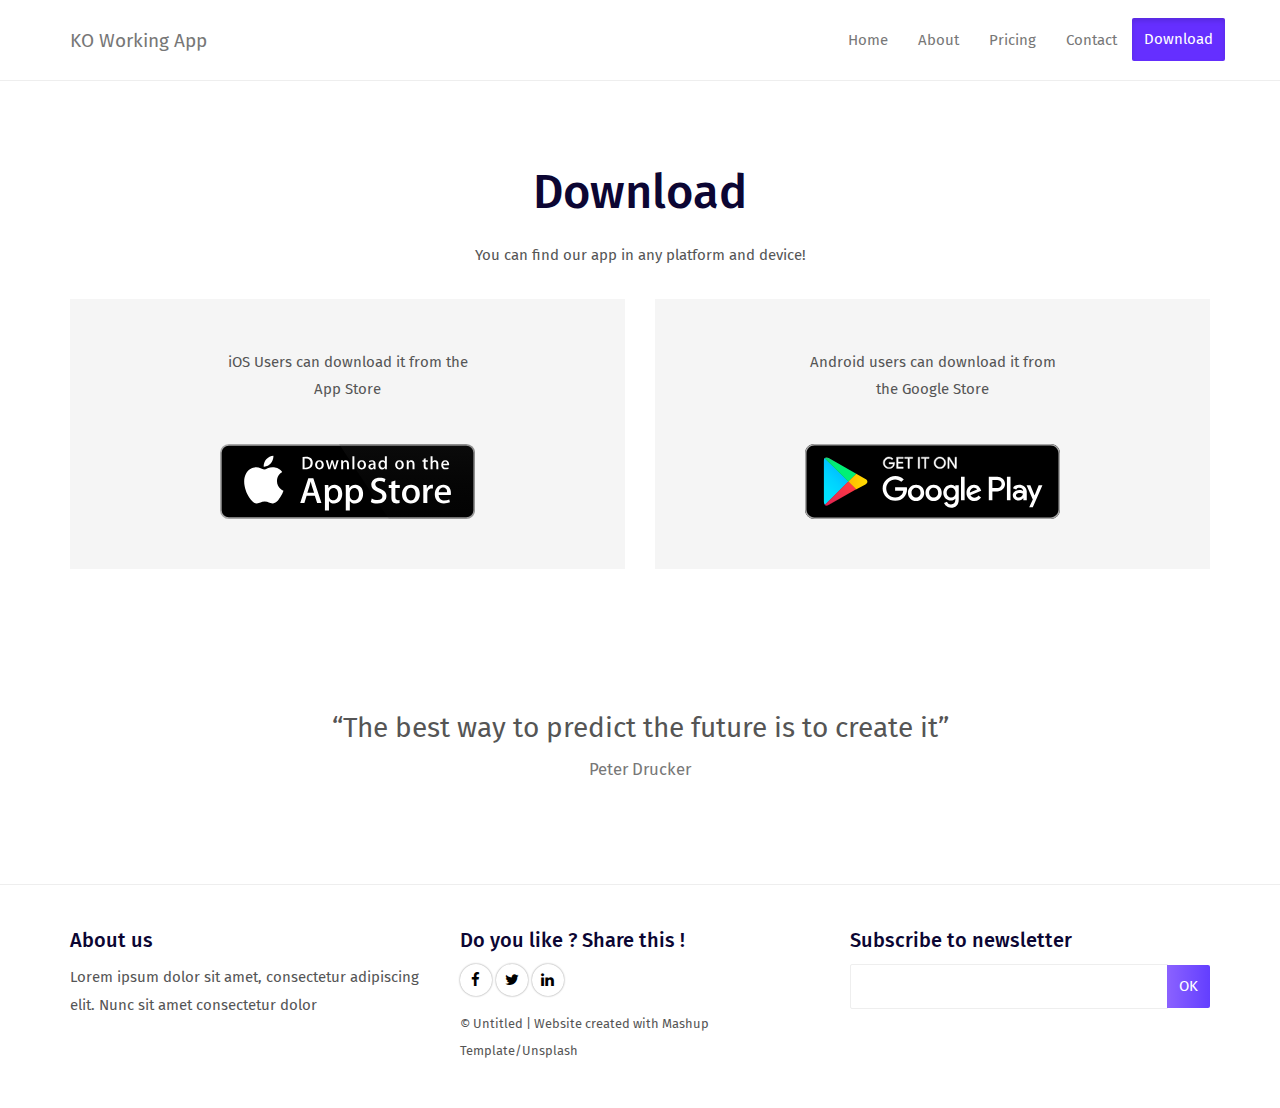
==== download.html @ 80c0251f "'asd'" ====
<!DOCTYPE html>
<html lang="en">

<head>
  <meta charset="UTF-8">
  <meta content="IE=edge" http-equiv="X-UA-Compatible">
  <meta content="width=device-width,initial-scale=1" name="viewport">
  <meta content="description" name="description">
  <meta name="google" content="notranslate" />


  <!-- Disable tap highlight on IE -->
  <meta name="msapplication-tap-highlight" content="no">
  
  <link href="./assets/apple-touch-icon.png" rel="apple-touch-icon">
  <link href="./assets/favicon.ico" rel="icon">

 

  <title>Title page</title>  

<link href="./main.a3f694c0.css" rel="stylesheet"></head>

<body>

 <!-- Add your content of header -->
<header>
  <nav class="navbar  navbar-fixed-top navbar-default">
    <div class="container">
      <div class="navbar-header">
        <button type="button" class="navbar-toggle uarr collapsed" data-toggle="collapse" data-target="#navbar-collapse-uarr">
          <span class="sr-only">Toggle navigation</span>
          <span class="icon-bar"></span>
          <span class="icon-bar"></span>
          <span class="icon-bar"></span>
        </button>
        <a class="navbar-brand" href="./index.html" title="">
          <p>KO Working App</p>
        </a>
      </div>

      <div class="collapse navbar-collapse" id="navbar-collapse-uarr">
        <ul class="nav navbar-nav navbar-right">
          <li><a href="./index.html" title="" class="active">Home</a></li>
          <li><a href="./about.html" title=""> About</a></li>
          <li><a href="./pricing.html" title=""> Pricing </a></li>
          <li><a href="./contact.html" title="">Contact</a></li>

          <li>
            <p>
              <a href="./download.html" class="btn btn-primary navbar-btn" title="">Download</a>
            </p>
          </li>
          
        </ul>
      </div>
    </div>
  </nav>
</header>




<div class="section-container">
    <div class="container">
    
        <div class="row">
            <div class="col-xs-12 col-md-8 col-md-offset-2">
                <div class="section-container-spacer">
                    <div class="text-center">
                        <h1>Download</h1>
                    </div>
                    <p style="text-align: center;">You can find our app in any platform and device!
                    </p>
                </div>
            </div>
        </div>

        <div class="row">
            <div class="col-md-6 ">
                <div class="download-card ">
                    <p> iOS Users can download it from the App Store </p>
                    <br>
                    <a href="https://itunes.apple.com/fr/genre/mac/" title=""> <img src="./assets/images/app-store-apple.svg" class="img-responsive" alt=""></a>
                </div>
            </div>
            <div class="col-md-6 ">
                <div class="download-card">
                    <p> Android users can download it from the Google Store  </p>
                    <br>
                    <a href="https://play.google.com/store/apps" title=""> <img src="./assets/images/google-play.svg" class="img-responsive" alt=""></a>
                </div>
                    
            </div>
        </div>
    </div>
</div>           


<div class="section-container">
    <div class="container">
        <div class="row">
            <div class="col-xs-12">

                <div class="text-center">
                    <blockquote>
                        <p>“The best way to predict the future is to create it”
                            <small class="">Peter Drucker</small>
                        </p>
                    </blockquote>
                </div>

                

</div>
        </div>
    </div>
</div>





<footer>
    <div class="section-container footer-container">
        <div class="container">
            <div class="row">
                    <div class="col-md-4">
                        <h4>About us</h4>
                        <p>Lorem ipsum dolor sit amet, consectetur adipiscing elit. Nunc sit amet consectetur dolor</p>
                    </div>

                    <div class="col-md-4">
                        <h4>Do you like ? Share this !</h4>
                        <p>
                            <a href="https://facebook.com/" class="social-round-icon white-round-icon fa-icon" title="">
                            <i class="fa fa-facebook" aria-hidden="true"></i>
                          </a>
                          <a href="https://twitter.com/" class="social-round-icon white-round-icon fa-icon" title="">
                            <i class="fa fa-twitter" aria-hidden="true"></i>
                          </a>
                          <a href="https://www.linkedin.com/" class="social-round-icon white-round-icon fa-icon" title="">
                            <i class="fa fa-linkedin" aria-hidden="true"></i>
                          </a>
                        </p>
                        <p><small>© Untitled | Website created with <a href="http://www.mashup-template.com/" class="link-like-text" title="Create website with free html template">Mashup Template</a>/<a href="http://www.unsplash.com/" class="link-like-text" title="Beautiful Free Images">Unsplash</a></small></p>    
                    </div>

                    <div class="col-md-4">
                        <h4>Subscribe to newsletter</h4>
                        
                        <div class="form-group">
                            <div class="input-group">
                                <input type="text" class="form-control footer-input-text">
                                <div class="input-group-btn">
                                    <button type="button" class="btn btn-primary btn-newsletter ">OK</button>
                                </div>
                            </div>
                        </div>


                    </div>
            </div>
        </div>
    </div>
</footer>

<script>
  document.addEventListener("DOMContentLoaded", function (event) {
    navActivePage();
  });
</script>

<!-- Google Analytics: change UA-XXXXX-X to be your site's ID 

<script>
  (function (i, s, o, g, r, a, m) {
    i['GoogleAnalyticsObject'] = r; i[r] = i[r] || function () {
      (i[r].q = i[r].q || []).push(arguments)
    }, i[r].l = 1 * new Date(); a = s.createElement(o),
      m = s.getElementsByTagName(o)[0]; a.async = 1; a.src = g; m.parentNode.insertBefore(a, m)
  })(window, document, 'script', '//www.google-analytics.com/analytics.js', 'ga');
  ga('create', 'UA-XXXXX-X', 'auto');
  ga('send', 'pageview');
</script>

--> 
<script type="text/javascript" src="./main.41beeca9.js"></script></body>

</html>
---- main.a3f694c0.css ----
@import url(https://fonts.googleapis.com/css?family=La+Belle+Aurore|Fira+Sans:400,700);
@import url(https://maxcdn.bootstrapcdn.com/font-awesome/4.7.0/css/font-awesome.min.css); /*!
 * Bootstrap v3.3.7 (http://getbootstrap.com)
 * Copyright 2011-2016 Twitter, Inc.
 * Licensed under MIT (https://github.com/twbs/bootstrap/blob/master/LICENSE)
 */
/*! normalize.css v3.0.3 | MIT License | github.com/necolas/normalize.css */
html {
  font-family: sans-serif;
  -ms-text-size-adjust: 100%;
  -webkit-text-size-adjust: 100%;
}
body {
  margin: 0;
}
article,
aside,
details,
figcaption,
figure,
footer,
header,
hgroup,
main,
menu,
nav,
section,
summary {
  display: block;
}
audio,
canvas,
progress,
video {
  display: inline-block;
  vertical-align: baseline;
}
audio:not([controls]) {
  display: none;
  height: 0;
}
[hidden],
template {
  display: none;
}
a {
  background-color: transparent;
}
a:active,
a:hover {
  outline: 0;
}
abbr[title] {
  border-bottom: 1px dotted;
}
b,
strong {
  font-weight: 700;
}
dfn {
  font-style: italic;
}
h1 {
  font-size: 2em;
  margin: 0.67em 0;
}
mark {
  background: #ff0;
  color: #000;
}
small {
  font-size: 80%;
}
sub,
sup {
  font-size: 75%;
  line-height: 0;
  position: relative;
  vertical-align: baseline;
}
sup {
  top: -0.5em;
}
sub {
  bottom: -0.25em;
}
img {
  border: 0;
}
svg:not(:root) {
  overflow: hidden;
}
figure {
  margin: 1em 40px;
}
hr {
  box-sizing: content-box;
  height: 0;
}
pre {
  overflow: auto;
}
code,
kbd,
pre,
samp {
  font-family: monospace, monospace;
  font-size: 1em;
}
button,
input,
optgroup,
select,
textarea {
  color: inherit;
  font: inherit;
  margin: 0;
}
button {
  overflow: visible;
}
button,
select {
  text-transform: none;
}
button,
html input[type="button"],
input[type="reset"],
input[type="submit"] {
  -webkit-appearance: button;
  cursor: pointer;
}
button[disabled],
html input[disabled] {
  cursor: default;
}
button::-moz-focus-inner,
input::-moz-focus-inner {
  border: 0;
  padding: 0;
}
input {
  line-height: normal;
}
input[type="checkbox"],
input[type="radio"] {
  box-sizing: border-box;
  padding: 0;
}
input[type="number"]::-webkit-inner-spin-button,
input[type="number"]::-webkit-outer-spin-button {
  height: auto;
}
input[type="search"] {
  -webkit-appearance: textfield;
  box-sizing: content-box;
}
input[type="search"]::-webkit-search-cancel-button,
input[type="search"]::-webkit-search-decoration {
  -webkit-appearance: none;
}
fieldset {
  border: 1px solid silver;
  margin: 0 2px;
  padding: 0.35em 0.625em 0.75em;
}
textarea {
  overflow: auto;
}
optgroup {
  font-weight: 700;
}
table {
  border-collapse: collapse;
  border-spacing: 0;
}
td,
th {
  padding: 0;
}

/*! Source: https://github.com/h5bp/html5-boilerplate/blob/master/src/css/main.css */
@media print {
  *,
  :after,
  :before {
    background: transparent !important;
    color: #000 !important;
    box-shadow: none !important;
    text-shadow: none !important;
  }
  a,
  a:visited {
    text-decoration: underline;
  }
  a[href]:after {
    content: " (" attr(href) ")";
  }
  abbr[title]:after {
    content: " (" attr(title) ")";
  }
  a[href^="#"]:after,
  a[href^="javascript:"]:after {
    content: "";
  }
  blockquote,
  pre {
    border: 1px solid #999;
    page-break-inside: avoid;
  }
  thead {
    display: table-header-group;
  }
  img,
  tr {
    page-break-inside: avoid;
  }
  img {
    max-width: 100% !important;
  }
  h2,
  h3,
  p {
    orphans: 3;
    widows: 3;
  }
  h2,
  h3 {
    page-break-after: avoid;
  }
  .navbar {
    display: none;
  }
  .btn > .caret,
  .dropup > .btn > .caret {
    border-top-color: #000 !important;
  }
  .label {
    border: 1px solid #000;
  }
  .table {
    border-collapse: collapse !important;
  }
  .table td,
  .table th {
    background-color: #fff !important;
  }
  .table-bordered td,
  .table-bordered th {
    border: 1px solid #ddd !important;
  }
}
*,
:after,
:before {
  -webkit-box-sizing: border-box;
  -moz-box-sizing: border-box;
  box-sizing: border-box;
}
html {
  font-size: 10px;
  -webkit-tap-highlight-color: transparent;
}
body {
  font-family: Fira Sans, Helvetica, Arial, sans-serif;
  font-size: 15px;
  line-height: 1.81;
  color: #555;
  background-color: #fff;
}
button,
input,
select,
textarea {
  font-family: inherit;
  font-size: inherit;
  line-height: inherit;
}
a {
  color: #8b62ff;
  text-decoration: none;
}
a:focus,
a:hover {
  color: #5216ff;
  text-decoration: underline;
}
a:focus {
  outline: 5px auto -webkit-focus-ring-color;
  outline-offset: -2px;
}
figure {
  margin: 0;
}
img {
  vertical-align: middle;
}
.img-responsive {
  display: block;
  max-width: 100%;
  height: auto;
}
.img-rounded {
  border-radius: 2px;
}
.img-thumbnail {
  padding: 4px;
  line-height: 1.81;
  background-color: #fff;
  border: 1px solid #ddd;
  border-radius: 2px;
  -webkit-transition: all 0.2s ease-in-out;
  -o-transition: all 0.2s ease-in-out;
  transition: all 0.2s ease-in-out;
  display: inline-block;
  max-width: 100%;
  height: auto;
}
.img-circle {
  border-radius: 50%;
}
hr {
  margin-top: 27px;
  margin-bottom: 27px;
  border: 0;
  border-top: 1px solid #eee;
}
.sr-only {
  position: absolute;
  width: 1px;
  height: 1px;
  margin: -1px;
  padding: 0;
  overflow: hidden;
  clip: rect(0, 0, 0, 0);
  border: 0;
}
.sr-only-focusable:active,
.sr-only-focusable:focus {
  position: static;
  width: auto;
  height: auto;
  margin: 0;
  overflow: visible;
  clip: auto;
}
[role="button"] {
  cursor: pointer;
}
.h1,
.h2,
.h3,
.h4,
.h5,
.h6,
h1,
h2,
h3,
h4,
h5,
h6 {
  font-family: inherit;
  font-weight: 500;
  line-height: 1.1;
  color: #0c0633;
}
.h1 .small,
.h1 small,
.h2 .small,
.h2 small,
.h3 .small,
.h3 small,
.h4 .small,
.h4 small,
.h5 .small,
.h5 small,
.h6 .small,
.h6 small,
h1 .small,
h1 small,
h2 .small,
h2 small,
h3 .small,
h3 small,
h4 .small,
h4 small,
h5 .small,
h5 small,
h6 .small,
h6 small {
  font-weight: 400;
  line-height: 1;
  color: #777;
}
.h1,
.h2,
.h3,
h1,
h2,
h3 {
  margin-top: 27px;
  margin-bottom: 13.5px;
}
.h1 .small,
.h1 small,
.h2 .small,
.h2 small,
.h3 .small,
.h3 small,
h1 .small,
h1 small,
h2 .small,
h2 small,
h3 .small,
h3 small {
  font-size: 65%;
}
.h4,
.h5,
.h6,
h4,
h5,
h6 {
  margin-top: 13.5px;
  margin-bottom: 13.5px;
}
.h4 .small,
.h4 small,
.h5 .small,
.h5 small,
.h6 .small,
.h6 small,
h4 .small,
h4 small,
h5 .small,
h5 small,
h6 .small,
h6 small {
  font-size: 75%;
}
.h1,
h1 {
  font-size: 47px;
}
.h2,
h2 {
  font-size: 35px;
}
.h3,
h3 {
  font-size: 27px;
}
.h4,
h4 {
  font-size: 20px;
}
.h5,
h5 {
  font-size: 15px;
}
.h6,
h6 {
  font-size: 13px;
}
p {
  margin: 0 0 13.5px;
}
.lead {
  margin-bottom: 27px;
  font-size: 17px;
  font-weight: 300;
  line-height: 1.4;
}
@media (min-width: 768px) {
  .lead {
    font-size: 22.5px;
  }
}
.small,
small {
  font-size: 86%;
}
.mark,
mark {
  background-color: #fcf8e3;
  padding: 0.2em;
}
.text-left {
  text-align: left;
}
.text-right {
  text-align: right;
}
.text-center {
  text-align: center;
}
.text-justify {
  text-align: justify;
}
.text-nowrap {
  white-space: nowrap;
}
.text-lowercase {
  text-transform: lowercase;
}
.initialism,
.text-uppercase {
  text-transform: uppercase;
}
.text-capitalize {
  text-transform: capitalize;
}
.text-muted {
  color: #777;
}
.text-primary {
  color: #8b62ff;
}
a.text-primary:focus,
a.text-primary:hover {
  color: #652fff;
}
.text-success {
  color: #fff;
}
a.text-success:focus,
a.text-success:hover {
  color: #e6e6e6;
}
.text-info {
  color: #31708f;
}
a.text-info:focus,
a.text-info:hover {
  color: #245269;
}
.text-warning {
  color: #8a6d3b;
}
a.text-warning:focus,
a.text-warning:hover {
  color: #66512c;
}
.text-danger {
  color: #fff;
}
a.text-danger:focus,
a.text-danger:hover {
  color: #e6e6e6;
}
.bg-primary {
  color: #fff;
  background-color: #8b62ff;
}
a.bg-primary:focus,
a.bg-primary:hover {
  background-color: #652fff;
}
.bg-success {
  background-color: #005bff;
}
a.bg-success:focus,
a.bg-success:hover {
  background-color: #0049cc;
}
.bg-info {
  background-color: #d9edf7;
}
a.bg-info:focus,
a.bg-info:hover {
  background-color: #afd9ee;
}
.bg-warning {
  background-color: #fcf8e3;
}
a.bg-warning:focus,
a.bg-warning:hover {
  background-color: #f7ecb5;
}
.bg-danger {
  background-color: #fe6767;
}
a.bg-danger:focus,
a.bg-danger:hover {
  background-color: #fe3434;
}
.page-header {
  padding-bottom: 12.5px;
  margin: 54px 0 27px;
  border-bottom: 1px solid #eee;
}
ol,
ul {
  margin-top: 0;
  margin-bottom: 13.5px;
}
ol ol,
ol ul,
ul ol,
ul ul {
  margin-bottom: 0;
}
.list-inline,
.list-unstyled {
  padding-left: 0;
  list-style: none;
}
.list-inline {
  margin-left: -5px;
}
.list-inline > li {
  display: inline-block;
  padding-left: 5px;
  padding-right: 5px;
}
dl {
  margin-top: 0;
  margin-bottom: 27px;
}
dd,
dt {
  line-height: 1.81;
}
dt {
  font-weight: 700;
}
dd {
  margin-left: 0;
}
.dl-horizontal dd:after,
.dl-horizontal dd:before {
  content: " ";
  display: table;
}
.dl-horizontal dd:after {
  clear: both;
}
@media (min-width: 768px) {
  .dl-horizontal dt {
    float: left;
    width: 160px;
    clear: left;
    text-align: right;
    overflow: hidden;
    text-overflow: ellipsis;
    white-space: nowrap;
  }
  .dl-horizontal dd {
    margin-left: 180px;
  }
}
abbr[data-original-title],
abbr[title] {
  cursor: help;
  border-bottom: 1px dotted #777;
}
.initialism {
  font-size: 90%;
}
blockquote {
  padding: 13.5px 27px;
  margin: 0 0 27px;
  font-size: 18.75px;
  border-left: 5px solid #eee;
}
blockquote ol:last-child,
blockquote p:last-child,
blockquote ul:last-child {
  margin-bottom: 0;
}
blockquote .small,
blockquote footer,
blockquote small {
  display: block;
  font-size: 80%;
  line-height: 1.81;
  color: #777;
}
blockquote .small:before,
blockquote footer:before,
blockquote small:before {
  content: "\2014   \A0";
}
.blockquote-reverse,
blockquote.pull-right {
  padding-right: 15px;
  padding-left: 0;
  border-right: 5px solid #eee;
  border-left: 0;
  text-align: right;
}
.blockquote-reverse .small:before,
.blockquote-reverse footer:before,
.blockquote-reverse small:before,
blockquote.pull-right .small:before,
blockquote.pull-right footer:before,
blockquote.pull-right small:before {
  content: "";
}
.blockquote-reverse .small:after,
.blockquote-reverse footer:after,
.blockquote-reverse small:after,
blockquote.pull-right .small:after,
blockquote.pull-right footer:after,
blockquote.pull-right small:after {
  content: "\A0   \2014";
}
address {
  margin-bottom: 27px;
  font-style: normal;
  line-height: 1.81;
}
code,
kbd,
pre,
samp {
  font-family: Menlo, Monaco, Consolas, Courier New, monospace;
}
code {
  color: #c7254e;
  background-color: #f9f2f4;
}
code,
kbd {
  padding: 2px 4px;
  font-size: 90%;
  border-radius: 2px;
}
kbd {
  color: #fff;
  background-color: #333;
  box-shadow: inset 0 -1px 0 rgba(0, 0, 0, 0.25);
}
kbd kbd {
  padding: 0;
  font-size: 100%;
  font-weight: 700;
  box-shadow: none;
}
pre {
  display: block;
  padding: 13px;
  margin: 0 0 13.5px;
  font-size: 14px;
  line-height: 1.81;
  word-break: break-all;
  word-wrap: break-word;
  color: #333;
  background-color: #f5f5f5;
  border: 1px solid #ccc;
  border-radius: 2px;
}
pre code {
  padding: 0;
  font-size: inherit;
  color: inherit;
  white-space: pre-wrap;
  background-color: transparent;
  border-radius: 0;
}
.pre-scrollable {
  max-height: 340px;
  overflow-y: scroll;
}
.container {
  margin-right: auto;
  margin-left: auto;
  padding-left: 15px;
  padding-right: 15px;
}
.container:after,
.container:before {
  content: " ";
  display: table;
}
.container:after {
  clear: both;
}
@media (min-width: 768px) {
  .container {
    width: 750px;
  }
}
@media (min-width: 992px) {
  .container {
    width: 970px;
  }
}
@media (min-width: 1200px) {
  .container {
    width: 1170px;
  }
}
.container-fluid {
  margin-right: auto;
  margin-left: auto;
  padding-left: 15px;
  padding-right: 15px;
}
.container-fluid:after,
.container-fluid:before {
  content: " ";
  display: table;
}
.container-fluid:after {
  clear: both;
}
.row {
  margin-left: -15px;
  margin-right: -15px;
}
.row:after,
.row:before {
  content: " ";
  display: table;
}
.row:after {
  clear: both;
}
.col-lg-1,
.col-lg-2,
.col-lg-3,
.col-lg-4,
.col-lg-5,
.col-lg-6,
.col-lg-7,
.col-lg-8,
.col-lg-9,
.col-lg-10,
.col-lg-11,
.col-lg-12,
.col-md-1,
.col-md-2,
.col-md-3,
.col-md-4,
.col-md-5,
.col-md-6,
.col-md-7,
.col-md-8,
.col-md-9,
.col-md-10,
.col-md-11,
.col-md-12,
.col-sm-1,
.col-sm-2,
.col-sm-3,
.col-sm-4,
.col-sm-5,
.col-sm-6,
.col-sm-7,
.col-sm-8,
.col-sm-9,
.col-sm-10,
.col-sm-11,
.col-sm-12,
.col-xs-1,
.col-xs-2,
.col-xs-3,
.col-xs-4,
.col-xs-5,
.col-xs-6,
.col-xs-7,
.col-xs-8,
.col-xs-9,
.col-xs-10,
.col-xs-11,
.col-xs-12 {
  position: relative;
  min-height: 1px;
  padding-left: 15px;
  padding-right: 15px;
}
.col-xs-1,
.col-xs-2,
.col-xs-3,
.col-xs-4,
.col-xs-5,
.col-xs-6,
.col-xs-7,
.col-xs-8,
.col-xs-9,
.col-xs-10,
.col-xs-11,
.col-xs-12 {
  float: left;
}
.col-xs-1 {
  width: 8.33333%;
}
.col-xs-2 {
  width: 16.66667%;
}
.col-xs-3 {
  width: 25%;
}
.col-xs-4 {
  width: 33.33333%;
}
.col-xs-5 {
  width: 41.66667%;
}
.col-xs-6 {
  width: 50%;
}
.col-xs-7 {
  width: 58.33333%;
}
.col-xs-8 {
  width: 66.66667%;
}
.col-xs-9 {
  width: 75%;
}
.col-xs-10 {
  width: 83.33333%;
}
.col-xs-11 {
  width: 91.66667%;
}
.col-xs-12 {
  width: 100%;
}
.col-xs-pull-0 {
  right: auto;
}
.col-xs-pull-1 {
  right: 8.33333%;
}
.col-xs-pull-2 {
  right: 16.66667%;
}
.col-xs-pull-3 {
  right: 25%;
}
.col-xs-pull-4 {
  right: 33.33333%;
}
.col-xs-pull-5 {
  right: 41.66667%;
}
.col-xs-pull-6 {
  right: 50%;
}
.col-xs-pull-7 {
  right: 58.33333%;
}
.col-xs-pull-8 {
  right: 66.66667%;
}
.col-xs-pull-9 {
  right: 75%;
}
.col-xs-pull-10 {
  right: 83.33333%;
}
.col-xs-pull-11 {
  right: 91.66667%;
}
.col-xs-pull-12 {
  right: 100%;
}
.col-xs-push-0 {
  left: auto;
}
.col-xs-push-1 {
  left: 8.33333%;
}
.col-xs-push-2 {
  left: 16.66667%;
}
.col-xs-push-3 {
  left: 25%;
}
.col-xs-push-4 {
  left: 33.33333%;
}
.col-xs-push-5 {
  left: 41.66667%;
}
.col-xs-push-6 {
  left: 50%;
}
.col-xs-push-7 {
  left: 58.33333%;
}
.col-xs-push-8 {
  left: 66.66667%;
}
.col-xs-push-9 {
  left: 75%;
}
.col-xs-push-10 {
  left: 83.33333%;
}
.col-xs-push-11 {
  left: 91.66667%;
}
.col-xs-push-12 {
  left: 100%;
}
.col-xs-offset-0 {
  margin-left: 0;
}
.col-xs-offset-1 {
  margin-left: 8.33333%;
}
.col-xs-offset-2 {
  margin-left: 16.66667%;
}
.col-xs-offset-3 {
  margin-left: 25%;
}
.col-xs-offset-4 {
  margin-left: 33.33333%;
}
.col-xs-offset-5 {
  margin-left: 41.66667%;
}
.col-xs-offset-6 {
  margin-left: 50%;
}
.col-xs-offset-7 {
  margin-left: 58.33333%;
}
.col-xs-offset-8 {
  margin-left: 66.66667%;
}
.col-xs-offset-9 {
  margin-left: 75%;
}
.col-xs-offset-10 {
  margin-left: 83.33333%;
}
.col-xs-offset-11 {
  margin-left: 91.66667%;
}
.col-xs-offset-12 {
  margin-left: 100%;
}
@media (min-width: 768px) {
  .col-sm-1,
  .col-sm-2,
  .col-sm-3,
  .col-sm-4,
  .col-sm-5,
  .col-sm-6,
  .col-sm-7,
  .col-sm-8,
  .col-sm-9,
  .col-sm-10,
  .col-sm-11,
  .col-sm-12 {
    float: left;
  }
  .col-sm-1 {
    width: 8.33333%;
  }
  .col-sm-2 {
    width: 16.66667%;
  }
  .col-sm-3 {
    width: 25%;
  }
  .col-sm-4 {
    width: 33.33333%;
  }
  .col-sm-5 {
    width: 41.66667%;
  }
  .col-sm-6 {
    width: 50%;
  }
  .col-sm-7 {
    width: 58.33333%;
  }
  .col-sm-8 {
    width: 66.66667%;
  }
  .col-sm-9 {
    width: 75%;
  }
  .col-sm-10 {
    width: 83.33333%;
  }
  .col-sm-11 {
    width: 91.66667%;
  }
  .col-sm-12 {
    width: 100%;
  }
  .col-sm-pull-0 {
    right: auto;
  }
  .col-sm-pull-1 {
    right: 8.33333%;
  }
  .col-sm-pull-2 {
    right: 16.66667%;
  }
  .col-sm-pull-3 {
    right: 25%;
  }
  .col-sm-pull-4 {
    right: 33.33333%;
  }
  .col-sm-pull-5 {
    right: 41.66667%;
  }
  .col-sm-pull-6 {
    right: 50%;
  }
  .col-sm-pull-7 {
    right: 58.33333%;
  }
  .col-sm-pull-8 {
    right: 66.66667%;
  }
  .col-sm-pull-9 {
    right: 75%;
  }
  .col-sm-pull-10 {
    right: 83.33333%;
  }
  .col-sm-pull-11 {
    right: 91.66667%;
  }
  .col-sm-pull-12 {
    right: 100%;
  }
  .col-sm-push-0 {
    left: auto;
  }
  .col-sm-push-1 {
    left: 8.33333%;
  }
  .col-sm-push-2 {
    left: 16.66667%;
  }
  .col-sm-push-3 {
    left: 25%;
  }
  .col-sm-push-4 {
    left: 33.33333%;
  }
  .col-sm-push-5 {
    left: 41.66667%;
  }
  .col-sm-push-6 {
    left: 50%;
  }
  .col-sm-push-7 {
    left: 58.33333%;
  }
  .col-sm-push-8 {
    left: 66.66667%;
  }
  .col-sm-push-9 {
    left: 75%;
  }
  .col-sm-push-10 {
    left: 83.33333%;
  }
  .col-sm-push-11 {
    left: 91.66667%;
  }
  .col-sm-push-12 {
    left: 100%;
  }
  .col-sm-offset-0 {
    margin-left: 0;
  }
  .col-sm-offset-1 {
    margin-left: 8.33333%;
  }
  .col-sm-offset-2 {
    margin-left: 16.66667%;
  }
  .col-sm-offset-3 {
    margin-left: 25%;
  }
  .col-sm-offset-4 {
    margin-left: 33.33333%;
  }
  .col-sm-offset-5 {
    margin-left: 41.66667%;
  }
  .col-sm-offset-6 {
    margin-left: 50%;
  }
  .col-sm-offset-7 {
    margin-left: 58.33333%;
  }
  .col-sm-offset-8 {
    margin-left: 66.66667%;
  }
  .col-sm-offset-9 {
    margin-left: 75%;
  }
  .col-sm-offset-10 {
    margin-left: 83.33333%;
  }
  .col-sm-offset-11 {
    margin-left: 91.66667%;
  }
  .col-sm-offset-12 {
    margin-left: 100%;
  }
}
@media (min-width: 992px) {
  .col-md-1,
  .col-md-2,
  .col-md-3,
  .col-md-4,
  .col-md-5,
  .col-md-6,
  .col-md-7,
  .col-md-8,
  .col-md-9,
  .col-md-10,
  .col-md-11,
  .col-md-12 {
    float: left;
  }
  .col-md-1 {
    width: 8.33333%;
  }
  .col-md-2 {
    width: 16.66667%;
  }
  .col-md-3 {
    width: 25%;
  }
  .col-md-4 {
    width: 33.33333%;
  }
  .col-md-5 {
    width: 41.66667%;
  }
  .col-md-6 {
    width: 50%;
  }
  .col-md-7 {
    width: 58.33333%;
  }
  .col-md-8 {
    width: 66.66667%;
  }
  .col-md-9 {
    width: 75%;
  }
  .col-md-10 {
    width: 83.33333%;
  }
  .col-md-11 {
    width: 91.66667%;
  }
  .col-md-12 {
    width: 100%;
  }
  .col-md-pull-0 {
    right: auto;
  }
  .col-md-pull-1 {
    right: 8.33333%;
  }
  .col-md-pull-2 {
    right: 16.66667%;
  }
  .col-md-pull-3 {
    right: 25%;
  }
  .col-md-pull-4 {
    right: 33.33333%;
  }
  .col-md-pull-5 {
    right: 41.66667%;
  }
  .col-md-pull-6 {
    right: 50%;
  }
  .col-md-pull-7 {
    right: 58.33333%;
  }
  .col-md-pull-8 {
    right: 66.66667%;
  }
  .col-md-pull-9 {
    right: 75%;
  }
  .col-md-pull-10 {
    right: 83.33333%;
  }
  .col-md-pull-11 {
    right: 91.66667%;
  }
  .col-md-pull-12 {
    right: 100%;
  }
  .col-md-push-0 {
    left: auto;
  }
  .col-md-push-1 {
    left: 8.33333%;
  }
  .col-md-push-2 {
    left: 16.66667%;
  }
  .col-md-push-3 {
    left: 25%;
  }
  .col-md-push-4 {
    left: 33.33333%;
  }
  .col-md-push-5 {
    left: 41.66667%;
  }
  .col-md-push-6 {
    left: 50%;
  }
  .col-md-push-7 {
    left: 58.33333%;
  }
  .col-md-push-8 {
    left: 66.66667%;
  }
  .col-md-push-9 {
    left: 75%;
  }
  .col-md-push-10 {
    left: 83.33333%;
  }
  .col-md-push-11 {
    left: 91.66667%;
  }
  .col-md-push-12 {
    left: 100%;
  }
  .col-md-offset-0 {
    margin-left: 0;
  }
  .col-md-offset-1 {
    margin-left: 8.33333%;
  }
  .col-md-offset-2 {
    margin-left: 16.66667%;
  }
  .col-md-offset-3 {
    margin-left: 25%;
  }
  .col-md-offset-4 {
    margin-left: 33.33333%;
  }
  .col-md-offset-5 {
    margin-left: 41.66667%;
  }
  .col-md-offset-6 {
    margin-left: 50%;
  }
  .col-md-offset-7 {
    margin-left: 58.33333%;
  }
  .col-md-offset-8 {
    margin-left: 66.66667%;
  }
  .col-md-offset-9 {
    margin-left: 75%;
  }
  .col-md-offset-10 {
    margin-left: 83.33333%;
  }
  .col-md-offset-11 {
    margin-left: 91.66667%;
  }
  .col-md-offset-12 {
    margin-left: 100%;
  }
}
@media (min-width: 1200px) {
  .col-lg-1,
  .col-lg-2,
  .col-lg-3,
  .col-lg-4,
  .col-lg-5,
  .col-lg-6,
  .col-lg-7,
  .col-lg-8,
  .col-lg-9,
  .col-lg-10,
  .col-lg-11,
  .col-lg-12 {
    float: left;
  }
  .col-lg-1 {
    width: 8.33333%;
  }
  .col-lg-2 {
    width: 16.66667%;
  }
  .col-lg-3 {
    width: 25%;
  }
  .col-lg-4 {
    width: 33.33333%;
  }
  .col-lg-5 {
    width: 41.66667%;
  }
  .col-lg-6 {
    width: 50%;
  }
  .col-lg-7 {
    width: 58.33333%;
  }
  .col-lg-8 {
    width: 66.66667%;
  }
  .col-lg-9 {
    width: 75%;
  }
  .col-lg-10 {
    width: 83.33333%;
  }
  .col-lg-11 {
    width: 91.66667%;
  }
  .col-lg-12 {
    width: 100%;
  }
  .col-lg-pull-0 {
    right: auto;
  }
  .col-lg-pull-1 {
    right: 8.33333%;
  }
  .col-lg-pull-2 {
    right: 16.66667%;
  }
  .col-lg-pull-3 {
    right: 25%;
  }
  .col-lg-pull-4 {
    right: 33.33333%;
  }
  .col-lg-pull-5 {
    right: 41.66667%;
  }
  .col-lg-pull-6 {
    right: 50%;
  }
  .col-lg-pull-7 {
    right: 58.33333%;
  }
  .col-lg-pull-8 {
    right: 66.66667%;
  }
  .col-lg-pull-9 {
    right: 75%;
  }
  .col-lg-pull-10 {
    right: 83.33333%;
  }
  .col-lg-pull-11 {
    right: 91.66667%;
  }
  .col-lg-pull-12 {
    right: 100%;
  }
  .col-lg-push-0 {
    left: auto;
  }
  .col-lg-push-1 {
    left: 8.33333%;
  }
  .col-lg-push-2 {
    left: 16.66667%;
  }
  .col-lg-push-3 {
    left: 25%;
  }
  .col-lg-push-4 {
    left: 33.33333%;
  }
  .col-lg-push-5 {
    left: 41.66667%;
  }
  .col-lg-push-6 {
    left: 50%;
  }
  .col-lg-push-7 {
    left: 58.33333%;
  }
  .col-lg-push-8 {
    left: 66.66667%;
  }
  .col-lg-push-9 {
    left: 75%;
  }
  .col-lg-push-10 {
    left: 83.33333%;
  }
  .col-lg-push-11 {
    left: 91.66667%;
  }
  .col-lg-push-12 {
    left: 100%;
  }
  .col-lg-offset-0 {
    margin-left: 0;
  }
  .col-lg-offset-1 {
    margin-left: 8.33333%;
  }
  .col-lg-offset-2 {
    margin-left: 16.66667%;
  }
  .col-lg-offset-3 {
    margin-left: 25%;
  }
  .col-lg-offset-4 {
    margin-left: 33.33333%;
  }
  .col-lg-offset-5 {
    margin-left: 41.66667%;
  }
  .col-lg-offset-6 {
    margin-left: 50%;
  }
  .col-lg-offset-7 {
    margin-left: 58.33333%;
  }
  .col-lg-offset-8 {
    margin-left: 66.66667%;
  }
  .col-lg-offset-9 {
    margin-left: 75%;
  }
  .col-lg-offset-10 {
    margin-left: 83.33333%;
  }
  .col-lg-offset-11 {
    margin-left: 91.66667%;
  }
  .col-lg-offset-12 {
    margin-left: 100%;
  }
}
table {
  background-color: transparent;
}
caption {
  padding-top: 8px;
  padding-bottom: 8px;
  color: #777;
}
caption,
th {
  text-align: left;
}
.table {
  width: 100%;
  max-width: 100%;
  margin-bottom: 27px;
}
.table > tbody > tr > td,
.table > tbody > tr > th,
.table > tfoot > tr > td,
.table > tfoot > tr > th,
.table > thead > tr > td,
.table > thead > tr > th {
  padding: 8px;
  line-height: 1.81;
  vertical-align: top;
  border-top: 1px solid #ddd;
}
.table > thead > tr > th {
  vertical-align: bottom;
  border-bottom: 2px solid #ddd;
}
.table > caption + thead > tr:first-child > td,
.table > caption + thead > tr:first-child > th,
.table > colgroup + thead > tr:first-child > td,
.table > colgroup + thead > tr:first-child > th,
.table > thead:first-child > tr:first-child > td,
.table > thead:first-child > tr:first-child > th {
  border-top: 0;
}
.table > tbody + tbody {
  border-top: 2px solid #ddd;
}
.table .table {
  background-color: #fff;
}
.table-condensed > tbody > tr > td,
.table-condensed > tbody > tr > th,
.table-condensed > tfoot > tr > td,
.table-condensed > tfoot > tr > th,
.table-condensed > thead > tr > td,
.table-condensed > thead > tr > th {
  padding: 5px;
}
.table-bordered,
.table-bordered > tbody > tr > td,
.table-bordered > tbody > tr > th,
.table-bordered > tfoot > tr > td,
.table-bordered > tfoot > tr > th,
.table-bordered > thead > tr > td,
.table-bordered > thead > tr > th {
  border: 1px solid #ddd;
}
.table-bordered > thead > tr > td,
.table-bordered > thead > tr > th {
  border-bottom-width: 2px;
}
.table-striped > tbody > tr:nth-of-type(odd) {
  background-color: #f9f9f9;
}
.table-hover > tbody > tr:hover {
  background-color: #f5f5f5;
}
table col[class*="col-"] {
  position: static;
  float: none;
  display: table-column;
}
table td[class*="col-"],
table th[class*="col-"] {
  position: static;
  float: none;
  display: table-cell;
}
.table > tbody > tr.active > td,
.table > tbody > tr.active > th,
.table > tbody > tr > td.active,
.table > tbody > tr > th.active,
.table > tfoot > tr.active > td,
.table > tfoot > tr.active > th,
.table > tfoot > tr > td.active,
.table > tfoot > tr > th.active,
.table > thead > tr.active > td,
.table > thead > tr.active > th,
.table > thead > tr > td.active,
.table > thead > tr > th.active {
  background-color: #f5f5f5;
}
.table-hover > tbody > tr.active:hover > td,
.table-hover > tbody > tr.active:hover > th,
.table-hover > tbody > tr:hover > .active,
.table-hover > tbody > tr > td.active:hover,
.table-hover > tbody > tr > th.active:hover {
  background-color: #e8e8e8;
}
.table > tbody > tr.success > td,
.table > tbody > tr.success > th,
.table > tbody > tr > td.success,
.table > tbody > tr > th.success,
.table > tfoot > tr.success > td,
.table > tfoot > tr.success > th,
.table > tfoot > tr > td.success,
.table > tfoot > tr > th.success,
.table > thead > tr.success > td,
.table > thead > tr.success > th,
.table > thead > tr > td.success,
.table > thead > tr > th.success {
  background-color: #005bff;
}
.table-hover > tbody > tr.success:hover > td,
.table-hover > tbody > tr.success:hover > th,
.table-hover > tbody > tr:hover > .success,
.table-hover > tbody > tr > td.success:hover,
.table-hover > tbody > tr > th.success:hover {
  background-color: #0052e6;
}
.table > tbody > tr.info > td,
.table > tbody > tr.info > th,
.table > tbody > tr > td.info,
.table > tbody > tr > th.info,
.table > tfoot > tr.info > td,
.table > tfoot > tr.info > th,
.table > tfoot > tr > td.info,
.table > tfoot > tr > th.info,
.table > thead > tr.info > td,
.table > thead > tr.info > th,
.table > thead > tr > td.info,
.table > thead > tr > th.info {
  background-color: #d9edf7;
}
.table-hover > tbody > tr.info:hover > td,
.table-hover > tbody > tr.info:hover > th,
.table-hover > tbody > tr:hover > .info,
.table-hover > tbody > tr > td.info:hover,
.table-hover > tbody > tr > th.info:hover {
  background-color: #c4e3f3;
}
.table > tbody > tr.warning > td,
.table > tbody > tr.warning > th,
.table > tbody > tr > td.warning,
.table > tbody > tr > th.warning,
.table > tfoot > tr.warning > td,
.table > tfoot > tr.warning > th,
.table > tfoot > tr > td.warning,
.table > tfoot > tr > th.warning,
.table > thead > tr.warning > td,
.table > thead > tr.warning > th,
.table > thead > tr > td.warning,
.table > thead > tr > th.warning {
  background-color: #fcf8e3;
}
.table-hover > tbody > tr.warning:hover > td,
.table-hover > tbody > tr.warning:hover > th,
.table-hover > tbody > tr:hover > .warning,
.table-hover > tbody > tr > td.warning:hover,
.table-hover > tbody > tr > th.warning:hover {
  background-color: #faf2cc;
}
.table > tbody > tr.danger > td,
.table > tbody > tr.danger > th,
.table > tbody > tr > td.danger,
.table > tbody > tr > th.danger,
.table > tfoot > tr.danger > td,
.table > tfoot > tr.danger > th,
.table > tfoot > tr > td.danger,
.table > tfoot > tr > th.danger,
.table > thead > tr.danger > td,
.table > thead > tr.danger > th,
.table > thead > tr > td.danger,
.table > thead > tr > th.danger {
  background-color: #fe6767;
}
.table-hover > tbody > tr.danger:hover > td,
.table-hover > tbody > tr.danger:hover > th,
.table-hover > tbody > tr:hover > .danger,
.table-hover > tbody > tr > td.danger:hover,
.table-hover > tbody > tr > th.danger:hover {
  background-color: #fe4e4e;
}
.table-responsive {
  overflow-x: auto;
  min-height: 0.01%;
}
@media screen and (max-width: 767px) {
  .table-responsive {
    width: 100%;
    margin-bottom: 20.25px;
    overflow-y: hidden;
    -ms-overflow-style: -ms-autohiding-scrollbar;
    border: 1px solid #ddd;
  }
  .table-responsive > .table {
    margin-bottom: 0;
  }
  .table-responsive > .table > tbody > tr > td,
  .table-responsive > .table > tbody > tr > th,
  .table-responsive > .table > tfoot > tr > td,
  .table-responsive > .table > tfoot > tr > th,
  .table-responsive > .table > thead > tr > td,
  .table-responsive > .table > thead > tr > th {
    white-space: nowrap;
  }
  .table-responsive > .table-bordered {
    border: 0;
  }
  .table-responsive > .table-bordered > tbody > tr > td:first-child,
  .table-responsive > .table-bordered > tbody > tr > th:first-child,
  .table-responsive > .table-bordered > tfoot > tr > td:first-child,
  .table-responsive > .table-bordered > tfoot > tr > th:first-child,
  .table-responsive > .table-bordered > thead > tr > td:first-child,
  .table-responsive > .table-bordered > thead > tr > th:first-child {
    border-left: 0;
  }
  .table-responsive > .table-bordered > tbody > tr > td:last-child,
  .table-responsive > .table-bordered > tbody > tr > th:last-child,
  .table-responsive > .table-bordered > tfoot > tr > td:last-child,
  .table-responsive > .table-bordered > tfoot > tr > th:last-child,
  .table-responsive > .table-bordered > thead > tr > td:last-child,
  .table-responsive > .table-bordered > thead > tr > th:last-child {
    border-right: 0;
  }
  .table-responsive > .table-bordered > tbody > tr:last-child > td,
  .table-responsive > .table-bordered > tbody > tr:last-child > th,
  .table-responsive > .table-bordered > tfoot > tr:last-child > td,
  .table-responsive > .table-bordered > tfoot > tr:last-child > th {
    border-bottom: 0;
  }
}
fieldset {
  margin: 0;
  min-width: 0;
}
fieldset,
legend {
  padding: 0;
  border: 0;
}
legend {
  display: block;
  width: 100%;
  margin-bottom: 27px;
  font-size: 22.5px;
  line-height: inherit;
  color: #333;
  border-bottom: 1px solid #e5e5e5;
}
label {
  display: inline-block;
  max-width: 100%;
  margin-bottom: 5px;
  font-weight: 700;
}
input[type="search"] {
  -webkit-box-sizing: border-box;
  -moz-box-sizing: border-box;
  box-sizing: border-box;
}
input[type="checkbox"],
input[type="radio"] {
  margin: 4px 0 0;
  margin-top: 1px\9;
  line-height: normal;
}
input[type="file"] {
  display: block;
}
input[type="range"] {
  display: block;
  width: 100%;
}
select[multiple],
select[size] {
  height: auto;
}
input[type="checkbox"]:focus,
input[type="file"]:focus,
input[type="radio"]:focus {
  outline: 5px auto -webkit-focus-ring-color;
  outline-offset: -2px;
}
output {
  padding-top: 9px;
}
.form-control,
output {
  display: block;
  font-size: 15px;
  line-height: 1.81;
  color: #555;
}
.form-control {
  width: 100%;
  height: 45px;
  padding: 8px 12px;
  background-color: #fff;
  background-image: none;
  border: 1px solid #eee;
  border-radius: 2px;
  -webkit-box-shadow: inset 0 1px 1px rgba(0, 0, 0, 0.075);
  box-shadow: inset 0 1px 1px rgba(0, 0, 0, 0.075);
  -webkit-transition: border-color 0.15s ease-in-out,
    box-shadow 0.15s ease-in-out;
  -o-transition: border-color ease-in-out 0.15s, box-shadow ease-in-out 0.15s;
  transition: border-color 0.15s ease-in-out, box-shadow 0.15s ease-in-out;
}
.form-control:focus {
  border-color: #66afe9;
  outline: 0;
  -webkit-box-shadow: inset 0 1px 1px rgba(0, 0, 0, 0.075),
    0 0 8px rgba(102, 175, 233, 0.6);
  box-shadow: inset 0 1px 1px rgba(0, 0, 0, 0.075),
    0 0 8px rgba(102, 175, 233, 0.6);
}
.form-control::-moz-placeholder {
  color: #999;
  opacity: 1;
}
.form-control:-ms-input-placeholder {
  color: #999;
}
.form-control::-webkit-input-placeholder {
  color: #999;
}
.form-control::-ms-expand {
  border: 0;
  background-color: transparent;
}
.form-control[disabled],
.form-control[readonly],
fieldset[disabled] .form-control {
  background-color: #eee;
  opacity: 1;
}
.form-control[disabled],
fieldset[disabled] .form-control {
  cursor: not-allowed;
}
textarea.form-control {
  height: auto;
}
input[type="search"] {
  -webkit-appearance: none;
}
@media screen and (-webkit-min-device-pixel-ratio: 0) {
  input[type="date"].form-control,
  input[type="datetime-local"].form-control,
  input[type="month"].form-control,
  input[type="time"].form-control {
    line-height: 45px;
  }
  .input-group-sm > .input-group-btn > input[type="date"].btn,
  .input-group-sm > .input-group-btn > input[type="datetime-local"].btn,
  .input-group-sm > .input-group-btn > input[type="month"].btn,
  .input-group-sm > .input-group-btn > input[type="time"].btn,
  .input-group-sm > input[type="date"].form-control,
  .input-group-sm > input[type="date"].input-group-addon,
  .input-group-sm > input[type="datetime-local"].form-control,
  .input-group-sm > input[type="datetime-local"].input-group-addon,
  .input-group-sm > input[type="month"].form-control,
  .input-group-sm > input[type="month"].input-group-addon,
  .input-group-sm > input[type="time"].form-control,
  .input-group-sm > input[type="time"].input-group-addon,
  .input-group-sm input[type="date"],
  .input-group-sm input[type="datetime-local"],
  .input-group-sm input[type="month"],
  .input-group-sm input[type="time"],
  input[type="date"].input-sm,
  input[type="datetime-local"].input-sm,
  input[type="month"].input-sm,
  input[type="time"].input-sm {
    line-height: 33px;
  }
  .input-group-lg > .input-group-btn > input[type="date"].btn,
  .input-group-lg > .input-group-btn > input[type="datetime-local"].btn,
  .input-group-lg > .input-group-btn > input[type="month"].btn,
  .input-group-lg > .input-group-btn > input[type="time"].btn,
  .input-group-lg > input[type="date"].form-control,
  .input-group-lg > input[type="date"].input-group-addon,
  .input-group-lg > input[type="datetime-local"].form-control,
  .input-group-lg > input[type="datetime-local"].input-group-addon,
  .input-group-lg > input[type="month"].form-control,
  .input-group-lg > input[type="month"].input-group-addon,
  .input-group-lg > input[type="time"].form-control,
  .input-group-lg > input[type="time"].input-group-addon,
  .input-group-lg input[type="date"],
  .input-group-lg input[type="datetime-local"],
  .input-group-lg input[type="month"],
  .input-group-lg input[type="time"],
  input[type="date"].input-lg,
  input[type="datetime-local"].input-lg,
  input[type="month"].input-lg,
  input[type="time"].input-lg {
    line-height: 52px;
  }
}
.form-group {
  margin-bottom: 15px;
}
.checkbox,
.radio {
  position: relative;
  display: block;
  margin-top: 10px;
  margin-bottom: 10px;
}
.checkbox label,
.radio label {
  min-height: 27px;
  padding-left: 20px;
  margin-bottom: 0;
  font-weight: 400;
  cursor: pointer;
}
.checkbox-inline input[type="checkbox"],
.checkbox input[type="checkbox"],
.radio-inline input[type="radio"],
.radio input[type="radio"] {
  position: absolute;
  margin-left: -20px;
  margin-top: 4px\9;
}
.checkbox + .checkbox,
.radio + .radio {
  margin-top: -5px;
}
.checkbox-inline,
.radio-inline {
  position: relative;
  display: inline-block;
  padding-left: 20px;
  margin-bottom: 0;
  vertical-align: middle;
  font-weight: 400;
  cursor: pointer;
}
.checkbox-inline + .checkbox-inline,
.radio-inline + .radio-inline {
  margin-top: 0;
  margin-left: 10px;
}
.checkbox-inline.disabled,
.checkbox.disabled label,
.radio-inline.disabled,
.radio.disabled label,
fieldset[disabled] .checkbox-inline,
fieldset[disabled] .checkbox label,
fieldset[disabled] .radio-inline,
fieldset[disabled] .radio label,
fieldset[disabled] input[type="checkbox"],
fieldset[disabled] input[type="radio"],
input[type="checkbox"].disabled,
input[type="checkbox"][disabled],
input[type="radio"].disabled,
input[type="radio"][disabled] {
  cursor: not-allowed;
}
.form-control-static {
  padding-top: 9px;
  padding-bottom: 9px;
  margin-bottom: 0;
  min-height: 42px;
}
.form-control-static.input-lg,
.form-control-static.input-sm,
.input-group-lg > .form-control-static.form-control,
.input-group-lg > .form-control-static.input-group-addon,
.input-group-lg > .input-group-btn > .form-control-static.btn,
.input-group-sm > .form-control-static.form-control,
.input-group-sm > .form-control-static.input-group-addon,
.input-group-sm > .input-group-btn > .form-control-static.btn {
  padding-left: 0;
  padding-right: 0;
}
.input-group-sm > .form-control,
.input-group-sm > .input-group-addon,
.input-group-sm > .input-group-btn > .btn,
.input-sm {
  height: 33px;
  padding: 6px 10px;
  font-size: 13px;
  line-height: 1.5;
  border-radius: 2px;
}
.input-group-sm > .input-group-btn > select.btn,
.input-group-sm > select.form-control,
.input-group-sm > select.input-group-addon,
select.input-sm {
  height: 33px;
  line-height: 33px;
}
.input-group-sm > .input-group-btn > select[multiple].btn,
.input-group-sm > .input-group-btn > textarea.btn,
.input-group-sm > select[multiple].form-control,
.input-group-sm > select[multiple].input-group-addon,
.input-group-sm > textarea.form-control,
.input-group-sm > textarea.input-group-addon,
select[multiple].input-sm,
textarea.input-sm {
  height: auto;
}
.form-group-sm .form-control {
  height: 33px;
  padding: 6px 10px;
  font-size: 13px;
  line-height: 1.5;
  border-radius: 2px;
}
.form-group-sm select.form-control {
  height: 33px;
  line-height: 33px;
}
.form-group-sm select[multiple].form-control,
.form-group-sm textarea.form-control {
  height: auto;
}
.form-group-sm .form-control-static {
  height: 33px;
  min-height: 40px;
  padding: 7px 10px;
  font-size: 13px;
  line-height: 1.5;
}
.input-group-lg > .form-control,
.input-group-lg > .input-group-addon,
.input-group-lg > .input-group-btn > .btn,
.input-lg {
  height: 52px;
  padding: 12px 16px;
  font-size: 19px;
  line-height: 1.33333;
  border-radius: 2px;
}
.input-group-lg > .input-group-btn > select.btn,
.input-group-lg > select.form-control,
.input-group-lg > select.input-group-addon,
select.input-lg {
  height: 52px;
  line-height: 52px;
}
.input-group-lg > .input-group-btn > select[multiple].btn,
.input-group-lg > .input-group-btn > textarea.btn,
.input-group-lg > select[multiple].form-control,
.input-group-lg > select[multiple].input-group-addon,
.input-group-lg > textarea.form-control,
.input-group-lg > textarea.input-group-addon,
select[multiple].input-lg,
textarea.input-lg {
  height: auto;
}
.form-group-lg .form-control {
  height: 52px;
  padding: 12px 16px;
  font-size: 19px;
  line-height: 1.33333;
  border-radius: 2px;
}
.form-group-lg select.form-control {
  height: 52px;
  line-height: 52px;
}
.form-group-lg select[multiple].form-control,
.form-group-lg textarea.form-control {
  height: auto;
}
.form-group-lg .form-control-static {
  height: 52px;
  min-height: 46px;
  padding: 13px 16px;
  font-size: 19px;
  line-height: 1.33333;
}
.has-feedback {
  position: relative;
}
.has-feedback .form-control {
  padding-right: 56.25px;
}
.form-control-feedback {
  position: absolute;
  top: 0;
  right: 0;
  z-index: 2;
  display: block;
  width: 45px;
  height: 45px;
  line-height: 45px;
  text-align: center;
  pointer-events: none;
}
.form-group-lg .form-control + .form-control-feedback,
.input-group-lg + .form-control-feedback,
.input-group-lg > .form-control + .form-control-feedback,
.input-group-lg > .input-group-addon + .form-control-feedback,
.input-group-lg > .input-group-btn > .btn + .form-control-feedback,
.input-lg + .form-control-feedback {
  width: 52px;
  height: 52px;
  line-height: 52px;
}
.form-group-sm .form-control + .form-control-feedback,
.input-group-sm + .form-control-feedback,
.input-group-sm > .form-control + .form-control-feedback,
.input-group-sm > .input-group-addon + .form-control-feedback,
.input-group-sm > .input-group-btn > .btn + .form-control-feedback,
.input-sm + .form-control-feedback {
  width: 33px;
  height: 33px;
  line-height: 33px;
}
.has-success .checkbox,
.has-success .checkbox-inline,
.has-success.checkbox-inline label,
.has-success.checkbox label,
.has-success .control-label,
.has-success .help-block,
.has-success .radio,
.has-success .radio-inline,
.has-success.radio-inline label,
.has-success.radio label {
  color: #fff;
}
.has-success .form-control {
  border-color: #fff;
  -webkit-box-shadow: inset 0 1px 1px rgba(0, 0, 0, 0.075);
  box-shadow: inset 0 1px 1px rgba(0, 0, 0, 0.075);
}
.has-success .form-control:focus {
  border-color: #e6e6e6;
  -webkit-box-shadow: inset 0 1px 1px rgba(0, 0, 0, 0.075), 0 0 6px #fff;
  box-shadow: inset 0 1px 1px rgba(0, 0, 0, 0.075), 0 0 6px #fff;
}
.has-success .input-group-addon {
  color: #fff;
  border-color: #fff;
  background-color: #005bff;
}
.has-success .form-control-feedback {
  color: #fff;
}
.has-warning .checkbox,
.has-warning .checkbox-inline,
.has-warning.checkbox-inline label,
.has-warning.checkbox label,
.has-warning .control-label,
.has-warning .help-block,
.has-warning .radio,
.has-warning .radio-inline,
.has-warning.radio-inline label,
.has-warning.radio label {
  color: #8a6d3b;
}
.has-warning .form-control {
  border-color: #8a6d3b;
  -webkit-box-shadow: inset 0 1px 1px rgba(0, 0, 0, 0.075);
  box-shadow: inset 0 1px 1px rgba(0, 0, 0, 0.075);
}
.has-warning .form-control:focus {
  border-color: #66512c;
  -webkit-box-shadow: inset 0 1px 1px rgba(0, 0, 0, 0.075), 0 0 6px #c0a16b;
  box-shadow: inset 0 1px 1px rgba(0, 0, 0, 0.075), 0 0 6px #c0a16b;
}
.has-warning .input-group-addon {
  color: #8a6d3b;
  border-color: #8a6d3b;
  background-color: #fcf8e3;
}
.has-warning .form-control-feedback {
  color: #8a6d3b;
}
.has-error .checkbox,
.has-error .checkbox-inline,
.has-error.checkbox-inline label,
.has-error.checkbox label,
.has-error .control-label,
.has-error .help-block,
.has-error .radio,
.has-error .radio-inline,
.has-error.radio-inline label,
.has-error.radio label {
  color: #fff;
}
.has-error .form-control {
  border-color: #fff;
  -webkit-box-shadow: inset 0 1px 1px rgba(0, 0, 0, 0.075);
  box-shadow: inset 0 1px 1px rgba(0, 0, 0, 0.075);
}
.has-error .form-control:focus {
  border-color: #e6e6e6;
  -webkit-box-shadow: inset 0 1px 1px rgba(0, 0, 0, 0.075), 0 0 6px #fff;
  box-shadow: inset 0 1px 1px rgba(0, 0, 0, 0.075), 0 0 6px #fff;
}
.has-error .input-group-addon {
  color: #fff;
  border-color: #fff;
  background-color: #fe6767;
}
.has-error .form-control-feedback {
  color: #fff;
}
.has-feedback label ~ .form-control-feedback {
  top: 32px;
}
.has-feedback label.sr-only ~ .form-control-feedback {
  top: 0;
}
.help-block {
  display: block;
  margin-top: 5px;
  margin-bottom: 10px;
  color: #959595;
}
@media (min-width: 768px) {
  .form-inline .form-group {
    display: inline-block;
    margin-bottom: 0;
    vertical-align: middle;
  }
  .form-inline .form-control {
    display: inline-block;
    width: auto;
    vertical-align: middle;
  }
  .form-inline .form-control-static {
    display: inline-block;
  }
  .form-inline .input-group {
    display: inline-table;
    vertical-align: middle;
  }
  .form-inline .input-group .form-control,
  .form-inline .input-group .input-group-addon,
  .form-inline .input-group .input-group-btn {
    width: auto;
  }
  .form-inline .input-group > .form-control {
    width: 100%;
  }
  .form-inline .control-label {
    margin-bottom: 0;
    vertical-align: middle;
  }
  .form-inline .checkbox,
  .form-inline .radio {
    display: inline-block;
    margin-top: 0;
    margin-bottom: 0;
    vertical-align: middle;
  }
  .form-inline .checkbox label,
  .form-inline .radio label {
    padding-left: 0;
  }
  .form-inline .checkbox input[type="checkbox"],
  .form-inline .radio input[type="radio"] {
    position: relative;
    margin-left: 0;
  }
  .form-inline .has-feedback .form-control-feedback {
    top: 0;
  }
}
.form-horizontal .checkbox,
.form-horizontal .checkbox-inline,
.form-horizontal .radio,
.form-horizontal .radio-inline {
  margin-top: 0;
  margin-bottom: 0;
  padding-top: 9px;
}
.form-horizontal .checkbox,
.form-horizontal .radio {
  min-height: 36px;
}
.form-horizontal .form-group {
  margin-left: -15px;
  margin-right: -15px;
}
.form-horizontal .form-group:after,
.form-horizontal .form-group:before {
  content: " ";
  display: table;
}
.form-horizontal .form-group:after {
  clear: both;
}
@media (min-width: 768px) {
  .form-horizontal .control-label {
    text-align: right;
    margin-bottom: 0;
    padding-top: 9px;
  }
}
.form-horizontal .has-feedback .form-control-feedback {
  right: 15px;
}
@media (min-width: 768px) {
  .form-horizontal .form-group-lg .control-label {
    padding-top: 13px;
    font-size: 19px;
  }
}
@media (min-width: 768px) {
  .form-horizontal .form-group-sm .control-label {
    padding-top: 7px;
    font-size: 13px;
  }
}
.btn {
  display: inline-block;
  margin-bottom: 0;
  font-weight: 400;
  text-align: center;
  vertical-align: middle;
  touch-action: manipulation;
  cursor: pointer;
  background-image: none;
  border: 1px solid transparent;
  white-space: nowrap;
  padding: 8px 12px;
  font-size: 15px;
  line-height: 1.81;
  border-radius: 2px;
  -webkit-user-select: none;
  -moz-user-select: none;
  -ms-user-select: none;
  user-select: none;
}
.btn.active.focus,
.btn.active:focus,
.btn.focus,
.btn:active.focus,
.btn:active:focus,
.btn:focus {
  outline: 5px auto -webkit-focus-ring-color;
  outline-offset: -2px;
}
.btn.focus,
.btn:focus,
.btn:hover {
  color: #333;
  text-decoration: none;
}
.btn.active,
.btn:active {
  outline: 0;
  background-image: none;
  -webkit-box-shadow: inset 0 3px 5px rgba(0, 0, 0, 0.125);
  box-shadow: inset 0 3px 5px rgba(0, 0, 0, 0.125);
}
.btn.disabled,
.btn[disabled],
fieldset[disabled] .btn {
  cursor: not-allowed;
  opacity: 0.65;
  filter: alpha(opacity=65);
  -webkit-box-shadow: none;
  box-shadow: none;
}
a.btn.disabled,
fieldset[disabled] a.btn {
  pointer-events: none;
}
.btn-default {
  color: #333;
  background-color: #fff;
  border-color: #ccc;
}
.btn-default.focus,
.btn-default:focus {
  color: #333;
  background-color: #e6e6e6;
  border-color: #8c8c8c;
}
.btn-default.active,
.btn-default:active,
.btn-default:hover,
.open > .btn-default.dropdown-toggle {
  color: #333;
  background-color: #e6e6e6;
  border-color: #adadad;
}
.btn-default.active.focus,
.btn-default.active:focus,
.btn-default.active:hover,
.btn-default:active.focus,
.btn-default:active:focus,
.btn-default:active:hover,
.open > .btn-default.dropdown-toggle.focus,
.open > .btn-default.dropdown-toggle:focus,
.open > .btn-default.dropdown-toggle:hover {
  color: #333;
  background-color: #d4d4d4;
  border-color: #8c8c8c;
}
.btn-default.active,
.btn-default:active,
.open > .btn-default.dropdown-toggle {
  background-image: none;
}
.btn-default.disabled.focus,
.btn-default.disabled:focus,
.btn-default.disabled:hover,
.btn-default[disabled].focus,
.btn-default[disabled]:focus,
.btn-default[disabled]:hover,
fieldset[disabled] .btn-default.focus,
fieldset[disabled] .btn-default:focus,
fieldset[disabled] .btn-default:hover {
  background-color: #fff;
  border-color: #ccc;
}
.btn-default .badge {
  color: #fff;
  background-color: #333;
}
.btn-primary {
  color: #fff;
  background-color: #8b62ff;
  border-color: #8b62ff;
}
.btn-primary.focus,
.btn-primary:focus {
  color: #fff;
  background-color: #652fff;
  border-color: #3b00e2;
}
.btn-primary.active,
.btn-primary:active,
.btn-primary:hover,
.open > .btn-primary.dropdown-toggle {
  color: #fff;
  background-color: #652fff;
  border-color: #5e25ff;
}
.btn-primary.active.focus,
.btn-primary.active:focus,
.btn-primary.active:hover,
.btn-primary:active.focus,
.btn-primary:active:focus,
.btn-primary:active:hover,
.open > .btn-primary.dropdown-toggle.focus,
.open > .btn-primary.dropdown-toggle:focus,
.open > .btn-primary.dropdown-toggle:hover {
  color: #fff;
  background-color: #4b0bff;
  border-color: #3b00e2;
}
.btn-primary.active,
.btn-primary:active,
.open > .btn-primary.dropdown-toggle {
  background-image: none;
}
.btn-primary.disabled.focus,
.btn-primary.disabled:focus,
.btn-primary.disabled:hover,
.btn-primary[disabled].focus,
.btn-primary[disabled]:focus,
.btn-primary[disabled]:hover,
fieldset[disabled] .btn-primary.focus,
fieldset[disabled] .btn-primary:focus,
fieldset[disabled] .btn-primary:hover {
  background-color: #8b62ff;
  border-color: #8b62ff;
}
.btn-primary .badge {
  color: #8b62ff;
  background-color: #fff;
}
.btn-success {
  color: #fff;
  background-color: #5cb85c;
  border-color: #5cb85c;
}
.btn-success.focus,
.btn-success:focus {
  color: #fff;
  background-color: #449d44;
  border-color: #2d672d;
}
.btn-success.active,
.btn-success:active,
.btn-success:hover,
.open > .btn-success.dropdown-toggle {
  color: #fff;
  background-color: #449d44;
  border-color: #419641;
}
.btn-success.active.focus,
.btn-success.active:focus,
.btn-success.active:hover,
.btn-success:active.focus,
.btn-success:active:focus,
.btn-success:active:hover,
.open > .btn-success.dropdown-toggle.focus,
.open > .btn-success.dropdown-toggle:focus,
.open > .btn-success.dropdown-toggle:hover {
  color: #fff;
  background-color: #398439;
  border-color: #2d672d;
}
.btn-success.active,
.btn-success:active,
.open > .btn-success.dropdown-toggle {
  background-image: none;
}
.btn-success.disabled.focus,
.btn-success.disabled:focus,
.btn-success.disabled:hover,
.btn-success[disabled].focus,
.btn-success[disabled]:focus,
.btn-success[disabled]:hover,
fieldset[disabled] .btn-success.focus,
fieldset[disabled] .btn-success:focus,
fieldset[disabled] .btn-success:hover {
  background-color: #5cb85c;
  border-color: #5cb85c;
}
.btn-success .badge {
  color: #5cb85c;
  background-color: #fff;
}
.btn-info {
  color: #fff;
  background-color: #ffc105;
  border-color: #ffc105;
}
.btn-info.focus,
.btn-info:focus {
  color: #fff;
  background-color: #d19d00;
  border-color: #856400;
}
.btn-info.active,
.btn-info:active,
.btn-info:hover,
.open > .btn-info.dropdown-toggle {
  color: #fff;
  background-color: #d19d00;
  border-color: #c79500;
}
.btn-info.active.focus,
.btn-info.active:focus,
.btn-info.active:hover,
.btn-info:active.focus,
.btn-info:active:focus,
.btn-info:active:hover,
.open > .btn-info.dropdown-toggle.focus,
.open > .btn-info.dropdown-toggle:focus,
.open > .btn-info.dropdown-toggle:hover {
  color: #fff;
  background-color: #ad8200;
  border-color: #856400;
}
.btn-info.active,
.btn-info:active,
.open > .btn-info.dropdown-toggle {
  background-image: none;
}
.btn-info.disabled.focus,
.btn-info.disabled:focus,
.btn-info.disabled:hover,
.btn-info[disabled].focus,
.btn-info[disabled]:focus,
.btn-info[disabled]:hover,
fieldset[disabled] .btn-info.focus,
fieldset[disabled] .btn-info:focus,
fieldset[disabled] .btn-info:hover {
  background-color: #ffc105;
  border-color: #ffc105;
}
.btn-info .badge {
  color: #ffc105;
  background-color: #fff;
}
.btn-warning {
  color: #fff;
  background-color: #f0ad4e;
  border-color: #f0ad4e;
}
.btn-warning.focus,
.btn-warning:focus {
  color: #fff;
  background-color: #ec971f;
  border-color: #b06d0f;
}
.btn-warning.active,
.btn-warning:active,
.btn-warning:hover,
.open > .btn-warning.dropdown-toggle {
  color: #fff;
  background-color: #ec971f;
  border-color: #eb9316;
}
.btn-warning.active.focus,
.btn-warning.active:focus,
.btn-warning.active:hover,
.btn-warning:active.focus,
.btn-warning:active:focus,
.btn-warning:active:hover,
.open > .btn-warning.dropdown-toggle.focus,
.open > .btn-warning.dropdown-toggle:focus,
.open > .btn-warning.dropdown-toggle:hover {
  color: #fff;
  background-color: #d58512;
  border-color: #b06d0f;
}
.btn-warning.active,
.btn-warning:active,
.open > .btn-warning.dropdown-toggle {
  background-image: none;
}
.btn-warning.disabled.focus,
.btn-warning.disabled:focus,
.btn-warning.disabled:hover,
.btn-warning[disabled].focus,
.btn-warning[disabled]:focus,
.btn-warning[disabled]:hover,
fieldset[disabled] .btn-warning.focus,
fieldset[disabled] .btn-warning:focus,
fieldset[disabled] .btn-warning:hover {
  background-color: #f0ad4e;
  border-color: #f0ad4e;
}
.btn-warning .badge {
  color: #f0ad4e;
  background-color: #fff;
}
.btn-danger {
  color: #fff;
  background-color: #d9534f;
  border-color: #d9534f;
}
.btn-danger.focus,
.btn-danger:focus {
  color: #fff;
  background-color: #c9302c;
  border-color: #8b211e;
}
.btn-danger.active,
.btn-danger:active,
.btn-danger:hover,
.open > .btn-danger.dropdown-toggle {
  color: #fff;
  background-color: #c9302c;
  border-color: #c12e2a;
}
.btn-danger.active.focus,
.btn-danger.active:focus,
.btn-danger.active:hover,
.btn-danger:active.focus,
.btn-danger:active:focus,
.btn-danger:active:hover,
.open > .btn-danger.dropdown-toggle.focus,
.open > .btn-danger.dropdown-toggle:focus,
.open > .btn-danger.dropdown-toggle:hover {
  color: #fff;
  background-color: #ac2925;
  border-color: #8b211e;
}
.btn-danger.active,
.btn-danger:active,
.open > .btn-danger.dropdown-toggle {
  background-image: none;
}
.btn-danger.disabled.focus,
.btn-danger.disabled:focus,
.btn-danger.disabled:hover,
.btn-danger[disabled].focus,
.btn-danger[disabled]:focus,
.btn-danger[disabled]:hover,
fieldset[disabled] .btn-danger.focus,
fieldset[disabled] .btn-danger:focus,
fieldset[disabled] .btn-danger:hover {
  background-color: #d9534f;
  border-color: #d9534f;
}
.btn-danger .badge {
  color: #d9534f;
  background-color: #fff;
}
.btn-link {
  color: #8b62ff;
  font-weight: 400;
  border-radius: 0;
}
.btn-link,
.btn-link.active,
.btn-link:active,
.btn-link[disabled],
fieldset[disabled] .btn-link {
  background-color: transparent;
  -webkit-box-shadow: none;
  box-shadow: none;
}
.btn-link,
.btn-link:active,
.btn-link:focus,
.btn-link:hover {
  border-color: transparent;
}
.btn-link:focus,
.btn-link:hover {
  color: #5216ff;
  text-decoration: underline;
  background-color: transparent;
}
.btn-link[disabled]:focus,
.btn-link[disabled]:hover,
fieldset[disabled] .btn-link:focus,
fieldset[disabled] .btn-link:hover {
  color: #777;
  text-decoration: none;
}
.btn-group-lg > .btn,
.btn-lg {
  padding: 12px 16px;
  font-size: 19px;
  line-height: 1.33333;
  border-radius: 2px;
}
.btn-group-sm > .btn,
.btn-sm {
  padding: 6px 10px;
  font-size: 13px;
  line-height: 1.5;
  border-radius: 2px;
}
.btn-group-xs > .btn,
.btn-xs {
  padding: 1px 5px;
  font-size: 13px;
  line-height: 1.5;
  border-radius: 2px;
}
.btn-block {
  display: block;
  width: 100%;
}
.btn-block + .btn-block {
  margin-top: 5px;
}
input[type="button"].btn-block,
input[type="reset"].btn-block,
input[type="submit"].btn-block {
  width: 100%;
}
.fade {
  opacity: 0;
  -webkit-transition: opacity 0.15s linear;
  -o-transition: opacity 0.15s linear;
  transition: opacity 0.15s linear;
}
.fade.in {
  opacity: 1;
}
.collapse {
  display: none;
}
.collapse.in {
  display: block;
}
tr.collapse.in {
  display: table-row;
}
tbody.collapse.in {
  display: table-row-group;
}
.collapsing {
  position: relative;
  height: 0;
  overflow: hidden;
  -webkit-transition-property: height, visibility;
  transition-property: height, visibility;
  -webkit-transition-duration: 0.35s;
  transition-duration: 0.35s;
  -webkit-transition-timing-function: ease;
  transition-timing-function: ease;
}
.caret {
  display: inline-block;
  width: 0;
  height: 0;
  margin-left: 2px;
  vertical-align: middle;
  border-top: 4px dashed;
  border-top: 4px solid\9;
  border-right: 4px solid transparent;
  border-left: 4px solid transparent;
}
.dropdown,
.dropup {
  position: relative;
}
.dropdown-toggle:focus {
  outline: 0;
}
.dropdown-menu {
  position: absolute;
  top: 100%;
  left: 0;
  z-index: 1000;
  display: none;
  float: left;
  min-width: 160px;
  padding: 5px 0;
  margin: 2px 0 0;
  list-style: none;
  font-size: 15px;
  text-align: left;
  background-color: #fff;
  border: 1px solid #ccc;
  border: 1px solid rgba(0, 0, 0, 0.15);
  border-radius: 2px;
  -webkit-box-shadow: 0 6px 12px rgba(0, 0, 0, 0.175);
  box-shadow: 0 6px 12px rgba(0, 0, 0, 0.175);
  background-clip: padding-box;
}
.dropdown-menu.pull-right {
  right: 0;
  left: auto;
}
.dropdown-menu .divider {
  height: 1px;
  margin: 12.5px 0;
  overflow: hidden;
  background-color: #e5e5e5;
}
.dropdown-menu > li > a {
  display: block;
  padding: 3px 20px;
  clear: both;
  font-weight: 400;
  line-height: 1.81;
  color: #333;
  white-space: nowrap;
}
.dropdown-menu > li > a:focus,
.dropdown-menu > li > a:hover {
  text-decoration: none;
  color: #262626;
  background-color: #f5f5f5;
}
.dropdown-menu > .active > a,
.dropdown-menu > .active > a:focus,
.dropdown-menu > .active > a:hover {
  color: #fff;
  text-decoration: none;
  outline: 0;
  background-color: #8b62ff;
}
.dropdown-menu > .disabled > a,
.dropdown-menu > .disabled > a:focus,
.dropdown-menu > .disabled > a:hover {
  color: #777;
}
.dropdown-menu > .disabled > a:focus,
.dropdown-menu > .disabled > a:hover {
  text-decoration: none;
  background-color: transparent;
  background-image: none;
  filter: progid:DXImageTransform.Microsoft.gradient(enabled = false);
  cursor: not-allowed;
}
.open > .dropdown-menu {
  display: block;
}
.open > a {
  outline: 0;
}
.dropdown-menu-right {
  left: auto;
  right: 0;
}
.dropdown-menu-left {
  left: 0;
  right: auto;
}
.dropdown-header {
  display: block;
  padding: 3px 20px;
  font-size: 13px;
  line-height: 1.81;
  color: #777;
  white-space: nowrap;
}
.dropdown-backdrop {
  position: fixed;
  left: 0;
  right: 0;
  bottom: 0;
  top: 0;
  z-index: 990;
}
.pull-right > .dropdown-menu {
  right: 0;
  left: auto;
}
.dropup .caret,
.navbar-fixed-bottom .dropdown .caret {
  border-top: 0;
  border-bottom: 4px dashed;
  border-bottom: 4px solid\9;
  content: "";
}
.dropup .dropdown-menu,
.navbar-fixed-bottom .dropdown .dropdown-menu {
  top: auto;
  bottom: 100%;
  margin-bottom: 2px;
}
@media (min-width: 768px) {
  .navbar-right .dropdown-menu {
    right: 0;
    left: auto;
  }
  .navbar-right .dropdown-menu-left {
    left: 0;
    right: auto;
  }
}
.btn-group,
.btn-group-vertical {
  position: relative;
  display: inline-block;
  vertical-align: middle;
}
.btn-group-vertical > .btn,
.btn-group > .btn {
  position: relative;
  float: left;
}
.btn-group-vertical > .btn.active,
.btn-group-vertical > .btn:active,
.btn-group-vertical > .btn:focus,
.btn-group-vertical > .btn:hover,
.btn-group > .btn.active,
.btn-group > .btn:active,
.btn-group > .btn:focus,
.btn-group > .btn:hover {
  z-index: 2;
}
.btn-group .btn + .btn,
.btn-group .btn + .btn-group,
.btn-group .btn-group + .btn,
.btn-group .btn-group + .btn-group {
  margin-left: -1px;
}
.btn-toolbar {
  margin-left: -5px;
}
.btn-toolbar:after,
.btn-toolbar:before {
  content: " ";
  display: table;
}
.btn-toolbar:after {
  clear: both;
}
.btn-toolbar .btn,
.btn-toolbar .btn-group,
.btn-toolbar .input-group {
  float: left;
}
.btn-toolbar > .btn,
.btn-toolbar > .btn-group,
.btn-toolbar > .input-group {
  margin-left: 5px;
}
.btn-group > .btn:not(:first-child):not(:last-child):not(.dropdown-toggle) {
  border-radius: 0;
}
.btn-group > .btn:first-child {
  margin-left: 0;
}
.btn-group > .btn:first-child:not(:last-child):not(.dropdown-toggle) {
  border-bottom-right-radius: 0;
  border-top-right-radius: 0;
}
.btn-group > .btn:last-child:not(:first-child),
.btn-group > .dropdown-toggle:not(:first-child) {
  border-bottom-left-radius: 0;
  border-top-left-radius: 0;
}
.btn-group > .btn-group {
  float: left;
}
.btn-group > .btn-group:not(:first-child):not(:last-child) > .btn {
  border-radius: 0;
}
.btn-group > .btn-group:first-child:not(:last-child) > .btn:last-child,
.btn-group > .btn-group:first-child:not(:last-child) > .dropdown-toggle {
  border-bottom-right-radius: 0;
  border-top-right-radius: 0;
}
.btn-group > .btn-group:last-child:not(:first-child) > .btn:first-child {
  border-bottom-left-radius: 0;
  border-top-left-radius: 0;
}
.btn-group .dropdown-toggle:active,
.btn-group.open .dropdown-toggle {
  outline: 0;
}
.btn-group > .btn + .dropdown-toggle {
  padding-left: 8px;
  padding-right: 8px;
}
.btn-group-lg.btn-group > .btn + .dropdown-toggle,
.btn-group > .btn-lg + .dropdown-toggle {
  padding-left: 12px;
  padding-right: 12px;
}
.btn-group.open .dropdown-toggle {
  -webkit-box-shadow: inset 0 3px 5px rgba(0, 0, 0, 0.125);
  box-shadow: inset 0 3px 5px rgba(0, 0, 0, 0.125);
}
.btn-group.open .dropdown-toggle.btn-link {
  -webkit-box-shadow: none;
  box-shadow: none;
}
.btn .caret {
  margin-left: 0;
}
.btn-group-lg > .btn .caret,
.btn-lg .caret {
  border-width: 5px 5px 0;
  border-bottom-width: 0;
}
.dropup .btn-group-lg > .btn .caret,
.dropup .btn-lg .caret {
  border-width: 0 5px 5px;
}
.btn-group-vertical > .btn,
.btn-group-vertical > .btn-group,
.btn-group-vertical > .btn-group > .btn {
  display: block;
  float: none;
  width: 100%;
  max-width: 100%;
}
.btn-group-vertical > .btn-group:after,
.btn-group-vertical > .btn-group:before {
  content: " ";
  display: table;
}
.btn-group-vertical > .btn-group:after {
  clear: both;
}
.btn-group-vertical > .btn-group > .btn {
  float: none;
}
.btn-group-vertical > .btn + .btn,
.btn-group-vertical > .btn + .btn-group,
.btn-group-vertical > .btn-group + .btn,
.btn-group-vertical > .btn-group + .btn-group {
  margin-top: -1px;
  margin-left: 0;
}
.btn-group-vertical > .btn:not(:first-child):not(:last-child) {
  border-radius: 0;
}
.btn-group-vertical > .btn:first-child:not(:last-child) {
  border-top-right-radius: 2px;
  border-top-left-radius: 2px;
  border-bottom-right-radius: 0;
  border-bottom-left-radius: 0;
}
.btn-group-vertical > .btn:last-child:not(:first-child) {
  border-top-right-radius: 0;
  border-top-left-radius: 0;
  border-bottom-right-radius: 2px;
  border-bottom-left-radius: 2px;
}
.btn-group-vertical > .btn-group:not(:first-child):not(:last-child) > .btn {
  border-radius: 0;
}
.btn-group-vertical > .btn-group:first-child:not(:last-child) > .btn:last-child,
.btn-group-vertical
  > .btn-group:first-child:not(:last-child)
  > .dropdown-toggle {
  border-bottom-right-radius: 0;
  border-bottom-left-radius: 0;
}
.btn-group-vertical
  > .btn-group:last-child:not(:first-child)
  > .btn:first-child {
  border-top-right-radius: 0;
  border-top-left-radius: 0;
}
.btn-group-justified {
  display: table;
  width: 100%;
  table-layout: fixed;
  border-collapse: separate;
}
.btn-group-justified > .btn,
.btn-group-justified > .btn-group {
  float: none;
  display: table-cell;
  width: 1%;
}
.btn-group-justified > .btn-group .btn {
  width: 100%;
}
.btn-group-justified > .btn-group .dropdown-menu {
  left: auto;
}
[data-toggle="buttons"] > .btn-group > .btn input[type="checkbox"],
[data-toggle="buttons"] > .btn-group > .btn input[type="radio"],
[data-toggle="buttons"] > .btn input[type="checkbox"],
[data-toggle="buttons"] > .btn input[type="radio"] {
  position: absolute;
  clip: rect(0, 0, 0, 0);
  pointer-events: none;
}
.input-group {
  position: relative;
  display: table;
  border-collapse: separate;
}
.input-group[class*="col-"] {
  float: none;
  padding-left: 0;
  padding-right: 0;
}
.input-group .form-control {
  position: relative;
  z-index: 2;
  float: left;
  width: 100%;
  margin-bottom: 0;
}
.input-group .form-control:focus {
  z-index: 3;
}
.input-group-addon,
.input-group-btn,
.input-group .form-control {
  display: table-cell;
}
.input-group-addon:not(:first-child):not(:last-child),
.input-group-btn:not(:first-child):not(:last-child),
.input-group .form-control:not(:first-child):not(:last-child) {
  border-radius: 0;
}
.input-group-addon,
.input-group-btn {
  width: 1%;
  white-space: nowrap;
  vertical-align: middle;
}
.input-group-addon {
  padding: 8px 12px;
  font-size: 15px;
  font-weight: 400;
  line-height: 1;
  color: #555;
  text-align: center;
  background-color: #eee;
  border: 1px solid #eee;
  border-radius: 2px;
}
.input-group-addon.input-sm,
.input-group-sm > .input-group-addon,
.input-group-sm > .input-group-btn > .input-group-addon.btn {
  padding: 6px 10px;
  font-size: 13px;
  border-radius: 2px;
}
.input-group-addon.input-lg,
.input-group-lg > .input-group-addon,
.input-group-lg > .input-group-btn > .input-group-addon.btn {
  padding: 12px 16px;
  font-size: 19px;
  border-radius: 2px;
}
.input-group-addon input[type="checkbox"],
.input-group-addon input[type="radio"] {
  margin-top: 0;
}
.input-group-addon:first-child,
.input-group-btn:first-child > .btn,
.input-group-btn:first-child > .btn-group > .btn,
.input-group-btn:first-child > .dropdown-toggle,
.input-group-btn:last-child > .btn-group:not(:last-child) > .btn,
.input-group-btn:last-child > .btn:not(:last-child):not(.dropdown-toggle),
.input-group .form-control:first-child {
  border-bottom-right-radius: 0;
  border-top-right-radius: 0;
}
.input-group-addon:first-child {
  border-right: 0;
}
.input-group-addon:last-child,
.input-group-btn:first-child > .btn-group:not(:first-child) > .btn,
.input-group-btn:first-child > .btn:not(:first-child),
.input-group-btn:last-child > .btn,
.input-group-btn:last-child > .btn-group > .btn,
.input-group-btn:last-child > .dropdown-toggle,
.input-group .form-control:last-child {
  border-bottom-left-radius: 0;
  border-top-left-radius: 0;
}
.input-group-addon:last-child {
  border-left: 0;
}
.input-group-btn {
  font-size: 0;
  white-space: nowrap;
}
.input-group-btn,
.input-group-btn > .btn {
  position: relative;
}
.input-group-btn > .btn + .btn {
  margin-left: -1px;
}
.input-group-btn > .btn:active,
.input-group-btn > .btn:focus,
.input-group-btn > .btn:hover {
  z-index: 2;
}
.input-group-btn:first-child > .btn,
.input-group-btn:first-child > .btn-group {
  margin-right: -1px;
}
.input-group-btn:last-child > .btn,
.input-group-btn:last-child > .btn-group {
  z-index: 2;
  margin-left: -1px;
}
.nav {
  margin-bottom: 0;
  padding-left: 0;
  list-style: none;
}
.nav:after,
.nav:before {
  content: " ";
  display: table;
}
.nav:after {
  clear: both;
}
.nav > li,
.nav > li > a {
  position: relative;
  display: block;
}
.nav > li > a {
  padding: 10px 15px;
}
.nav > li > a:focus,
.nav > li > a:hover {
  text-decoration: none;
  background-color: #eee;
}
.nav > li.disabled > a {
  color: #777;
}
.nav > li.disabled > a:focus,
.nav > li.disabled > a:hover {
  color: #777;
  text-decoration: none;
  background-color: transparent;
  cursor: not-allowed;
}
.nav .open > a,
.nav .open > a:focus,
.nav .open > a:hover {
  background-color: #eee;
  border-color: #8b62ff;
}
.nav .nav-divider {
  height: 1px;
  margin: 12.5px 0;
  overflow: hidden;
  background-color: #e5e5e5;
}
.nav > li > a > img {
  max-width: none;
}
.nav-tabs {
  border-bottom: 1px solid #ddd;
}
.nav-tabs > li {
  float: left;
  margin-bottom: -1px;
}
.nav-tabs > li > a {
  margin-right: 2px;
  line-height: 1.81;
  border: 1px solid transparent;
  border-radius: 2px 2px 0 0;
}
.nav-tabs > li > a:hover {
  border-color: #eee #eee #ddd;
}
.nav-tabs > li.active > a,
.nav-tabs > li.active > a:focus,
.nav-tabs > li.active > a:hover {
  color: #555;
  background-color: #fff;
  border: 1px solid #ddd;
  border-bottom-color: transparent;
  cursor: default;
}
.nav-pills > li {
  float: left;
}
.nav-pills > li > a {
  border-radius: 2px;
}
.nav-pills > li + li {
  margin-left: 2px;
}
.nav-pills > li.active > a,
.nav-pills > li.active > a:focus,
.nav-pills > li.active > a:hover {
  color: #fff;
  background-color: #8b62ff;
}
.nav-stacked > li {
  float: none;
}
.nav-stacked > li + li {
  margin-top: 2px;
  margin-left: 0;
}
.nav-justified,
.nav-tabs.nav-justified {
  width: 100%;
}
.nav-justified > li,
.nav-tabs.nav-justified > li {
  float: none;
}
.nav-justified > li > a,
.nav-tabs.nav-justified > li > a {
  text-align: center;
  margin-bottom: 5px;
}
.nav-justified > .dropdown .dropdown-menu {
  top: auto;
  left: auto;
}
@media (min-width: 768px) {
  .nav-justified > li,
  .nav-tabs.nav-justified > li {
    display: table-cell;
    width: 1%;
  }
  .nav-justified > li > a,
  .nav-tabs.nav-justified > li > a {
    margin-bottom: 0;
  }
}
.nav-tabs-justified,
.nav-tabs.nav-justified {
  border-bottom: 0;
}
.nav-tabs-justified > li > a,
.nav-tabs.nav-justified > li > a {
  margin-right: 0;
  border-radius: 2px;
}
.nav-tabs-justified > .active > a,
.nav-tabs-justified > .active > a:focus,
.nav-tabs-justified > .active > a:hover,
.nav-tabs.nav-justified > .active > a,
.nav-tabs.nav-justified > .active > a:focus,
.nav-tabs.nav-justified > .active > a:hover {
  border: 1px solid #ddd;
}
@media (min-width: 768px) {
  .nav-tabs-justified > li > a,
  .nav-tabs.nav-justified > li > a {
    border-bottom: 1px solid #ddd;
    border-radius: 2px 2px 0 0;
  }
  .nav-tabs-justified > .active > a,
  .nav-tabs-justified > .active > a:focus,
  .nav-tabs-justified > .active > a:hover,
  .nav-tabs.nav-justified > .active > a,
  .nav-tabs.nav-justified > .active > a:focus,
  .nav-tabs.nav-justified > .active > a:hover {
    border-bottom-color: #fff;
  }
}
.tab-content > .tab-pane {
  display: none;
}
.tab-content > .active {
  display: block;
}
.nav-tabs .dropdown-menu {
  margin-top: -1px;
  border-top-right-radius: 0;
  border-top-left-radius: 0;
}
.navbar {
  position: relative;
  min-height: 80px;
  margin-bottom: 27px;
  border: 1px solid transparent;
}
.navbar:after,
.navbar:before {
  content: " ";
  display: table;
}
.navbar:after {
  clear: both;
}
@media (min-width: 768px) {
  .navbar {
    border-radius: 2px;
  }
}
.navbar-header:after,
.navbar-header:before {
  content: " ";
  display: table;
}
.navbar-header:after {
  clear: both;
}
@media (min-width: 768px) {
  .navbar-header {
    float: left;
  }
}
.navbar-collapse {
  overflow-x: visible;
  padding-right: 15px;
  padding-left: 15px;
  border-top: 1px solid transparent;
  box-shadow: inset 0 1px 0 hsla(0, 0%, 100%, 0.1);
  -webkit-overflow-scrolling: touch;
}
.navbar-collapse:after,
.navbar-collapse:before {
  content: " ";
  display: table;
}
.navbar-collapse:after {
  clear: both;
}
.navbar-collapse.in {
  overflow-y: auto;
}
@media (min-width: 768px) {
  .navbar-collapse {
    width: auto;
    border-top: 0;
    box-shadow: none;
  }
  .navbar-collapse.collapse {
    display: block !important;
    height: auto !important;
    padding-bottom: 0;
    overflow: visible !important;
  }
  .navbar-collapse.in {
    overflow-y: visible;
  }
  .navbar-fixed-bottom .navbar-collapse,
  .navbar-fixed-top .navbar-collapse,
  .navbar-static-top .navbar-collapse {
    padding-left: 0;
    padding-right: 0;
  }
}
.navbar-fixed-bottom .navbar-collapse,
.navbar-fixed-top .navbar-collapse {
  max-height: 340px;
}
@media (max-device-width: 480px) and (orientation: landscape) {
  .navbar-fixed-bottom .navbar-collapse,
  .navbar-fixed-top .navbar-collapse {
    max-height: 200px;
  }
}
.container-fluid > .navbar-collapse,
.container-fluid > .navbar-header,
.container > .navbar-collapse,
.container > .navbar-header {
  margin-right: -15px;
  margin-left: -15px;
}
@media (min-width: 768px) {
  .container-fluid > .navbar-collapse,
  .container-fluid > .navbar-header,
  .container > .navbar-collapse,
  .container > .navbar-header {
    margin-right: 0;
    margin-left: 0;
  }
}
.navbar-static-top {
  z-index: 1000;
  border-width: 0 0 1px;
}
@media (min-width: 768px) {
  .navbar-static-top {
    border-radius: 0;
  }
}
.navbar-fixed-bottom,
.navbar-fixed-top {
  position: fixed;
  right: 0;
  left: 0;
  z-index: 1030;
}
@media (min-width: 768px) {
  .navbar-fixed-bottom,
  .navbar-fixed-top {
    border-radius: 0;
  }
}
.navbar-fixed-top {
  top: 0;
  border-width: 0 0 1px;
}
.navbar-fixed-bottom {
  bottom: 0;
  margin-bottom: 0;
  border-width: 1px 0 0;
}
.navbar-brand {
  float: left;
  padding: 26.5px 15px;
  font-size: 19px;
  line-height: 27px;
  height: 80px;
}
.navbar-brand:focus,
.navbar-brand:hover {
  text-decoration: none;
}
.navbar-brand > img {
  display: block;
}
@media (min-width: 768px) {
  .navbar > .container-fluid .navbar-brand,
  .navbar > .container .navbar-brand {
    margin-left: -15px;
  }
}
.navbar-toggle {
  position: relative;
  float: right;
  margin-right: 15px;
  padding: 9px 10px;
  margin-top: 23px;
  margin-bottom: 23px;
  background-color: transparent;
  background-image: none;
  border: 1px solid transparent;
  border-radius: 2px;
}
.navbar-toggle:focus {
  outline: 0;
}
.navbar-toggle .icon-bar {
  display: block;
  width: 22px;
  height: 2px;
  border-radius: 1px;
}
.navbar-toggle .icon-bar + .icon-bar {
  margin-top: 4px;
}
@media (min-width: 768px) {
  .navbar-toggle {
    display: none;
  }
}
.navbar-nav {
  margin: 13.25px -15px;
}
.navbar-nav > li > a {
  padding-top: 10px;
  padding-bottom: 10px;
  line-height: 27px;
}
@media (max-width: 767px) {
  .navbar-nav .open .dropdown-menu {
    position: static;
    float: none;
    width: auto;
    margin-top: 0;
    background-color: transparent;
    border: 0;
    box-shadow: none;
  }
  .navbar-nav .open .dropdown-menu .dropdown-header,
  .navbar-nav .open .dropdown-menu > li > a {
    padding: 5px 15px 5px 25px;
  }
  .navbar-nav .open .dropdown-menu > li > a {
    line-height: 27px;
  }
  .navbar-nav .open .dropdown-menu > li > a:focus,
  .navbar-nav .open .dropdown-menu > li > a:hover {
    background-image: none;
  }
}
@media (min-width: 768px) {
  .navbar-nav {
    float: left;
    margin: 0;
  }
  .navbar-nav > li {
    float: left;
  }
  .navbar-nav > li > a {
    padding-top: 26.5px;
    padding-bottom: 26.5px;
  }
}
.navbar-form {
  margin: 17.5px -15px;
  padding: 10px 15px;
  border-top: 1px solid transparent;
  border-bottom: 1px solid transparent;
  -webkit-box-shadow: inset 0 1px 0 hsla(0, 0%, 100%, 0.1),
    0 1px 0 hsla(0, 0%, 100%, 0.1);
  box-shadow: inset 0 1px 0 hsla(0, 0%, 100%, 0.1),
    0 1px 0 hsla(0, 0%, 100%, 0.1);
}
@media (min-width: 768px) {
  .navbar-form .form-group {
    display: inline-block;
    margin-bottom: 0;
    vertical-align: middle;
  }
  .navbar-form .form-control {
    display: inline-block;
    width: auto;
    vertical-align: middle;
  }
  .navbar-form .form-control-static {
    display: inline-block;
  }
  .navbar-form .input-group {
    display: inline-table;
    vertical-align: middle;
  }
  .navbar-form .input-group .form-control,
  .navbar-form .input-group .input-group-addon,
  .navbar-form .input-group .input-group-btn {
    width: auto;
  }
  .navbar-form .input-group > .form-control {
    width: 100%;
  }
  .navbar-form .control-label {
    margin-bottom: 0;
    vertical-align: middle;
  }
  .navbar-form .checkbox,
  .navbar-form .radio {
    display: inline-block;
    margin-top: 0;
    margin-bottom: 0;
    vertical-align: middle;
  }
  .navbar-form .checkbox label,
  .navbar-form .radio label {
    padding-left: 0;
  }
  .navbar-form .checkbox input[type="checkbox"],
  .navbar-form .radio input[type="radio"] {
    position: relative;
    margin-left: 0;
  }
  .navbar-form .has-feedback .form-control-feedback {
    top: 0;
  }
}
@media (max-width: 767px) {
  .navbar-form .form-group {
    margin-bottom: 5px;
  }
  .navbar-form .form-group:last-child {
    margin-bottom: 0;
  }
}
@media (min-width: 768px) {
  .navbar-form {
    width: auto;
    border: 0;
    margin-left: 0;
    margin-right: 0;
    padding-top: 0;
    padding-bottom: 0;
    -webkit-box-shadow: none;
    box-shadow: none;
  }
}
.navbar-nav > li > .dropdown-menu {
  margin-top: 0;
  border-top-right-radius: 0;
  border-top-left-radius: 0;
}
.navbar-fixed-bottom .navbar-nav > li > .dropdown-menu {
  margin-bottom: 0;
  border-top-right-radius: 2px;
  border-top-left-radius: 2px;
  border-bottom-right-radius: 0;
  border-bottom-left-radius: 0;
}
.navbar-btn {
  margin-top: 17.5px;
  margin-bottom: 17.5px;
}
.btn-group-sm > .navbar-btn.btn,
.navbar-btn.btn-sm {
  margin-top: 23.5px;
  margin-bottom: 23.5px;
}
.btn-group-xs > .navbar-btn.btn,
.navbar-btn.btn-xs {
  margin-top: 29px;
  margin-bottom: 29px;
}
.navbar-text {
  margin-top: 26.5px;
  margin-bottom: 26.5px;
}
@media (min-width: 768px) {
  .navbar-text {
    float: left;
    margin-left: 15px;
    margin-right: 15px;
  }
}
@media (min-width: 768px) {
  .navbar-left {
    float: left !important;
  }
  .navbar-right {
    float: right !important;
    margin-right: -15px;
  }
  .navbar-right ~ .navbar-right {
    margin-right: 0;
  }
}
.navbar-default {
  background-color: #fff;
  border-color: #eee;
}
.navbar-default .navbar-brand {
  color: #777;
}
.navbar-default .navbar-brand:focus,
.navbar-default .navbar-brand:hover {
  color: #5e5e5e;
  background-color: transparent;
}
.navbar-default .navbar-nav > li > a,
.navbar-default .navbar-text {
  color: #777;
}
.navbar-default .navbar-nav > .active > a,
.navbar-default .navbar-nav > .active > a:focus,
.navbar-default .navbar-nav > .active > a:hover,
.navbar-default .navbar-nav > li > a:focus,
.navbar-default .navbar-nav > li > a:hover {
  color: #333;
  background-color: transparent;
}
.navbar-default .navbar-nav > .disabled > a,
.navbar-default .navbar-nav > .disabled > a:focus,
.navbar-default .navbar-nav > .disabled > a:hover {
  color: #ccc;
  background-color: transparent;
}
.navbar-default .navbar-toggle {
  border-color: #ddd;
}
.navbar-default .navbar-toggle:focus,
.navbar-default .navbar-toggle:hover {
  background-color: #ddd;
}
.navbar-default .navbar-toggle .icon-bar {
  background-color: #888;
}
.navbar-default .navbar-collapse,
.navbar-default .navbar-form {
  border-color: #eee;
}
.navbar-default .navbar-nav > .open > a,
.navbar-default .navbar-nav > .open > a:focus,
.navbar-default .navbar-nav > .open > a:hover {
  background-color: transparent;
  color: #333;
}
@media (max-width: 767px) {
  .navbar-default .navbar-nav .open .dropdown-menu > li > a {
    color: #777;
  }
  .navbar-default .navbar-nav .open .dropdown-menu > .active > a,
  .navbar-default .navbar-nav .open .dropdown-menu > .active > a:focus,
  .navbar-default .navbar-nav .open .dropdown-menu > .active > a:hover,
  .navbar-default .navbar-nav .open .dropdown-menu > li > a:focus,
  .navbar-default .navbar-nav .open .dropdown-menu > li > a:hover {
    color: #333;
    background-color: transparent;
  }
  .navbar-default .navbar-nav .open .dropdown-menu > .disabled > a,
  .navbar-default .navbar-nav .open .dropdown-menu > .disabled > a:focus,
  .navbar-default .navbar-nav .open .dropdown-menu > .disabled > a:hover {
    color: #ccc;
    background-color: transparent;
  }
}
.navbar-default .navbar-link {
  color: #777;
}
.navbar-default .navbar-link:hover {
  color: #333;
}
.navbar-default .btn-link {
  color: #777;
}
.navbar-default .btn-link:focus,
.navbar-default .btn-link:hover {
  color: #333;
}
.navbar-default .btn-link[disabled]:focus,
.navbar-default .btn-link[disabled]:hover,
fieldset[disabled] .navbar-default .btn-link:focus,
fieldset[disabled] .navbar-default .btn-link:hover {
  color: #ccc;
}
.navbar-inverse {
  background-color: #222;
  border-color: #090909;
}
.navbar-inverse .navbar-brand {
  color: #9d9d9d;
}
.navbar-inverse .navbar-brand:focus,
.navbar-inverse .navbar-brand:hover {
  color: #fff;
  background-color: transparent;
}
.navbar-inverse .navbar-nav > li > a,
.navbar-inverse .navbar-text {
  color: #9d9d9d;
}
.navbar-inverse .navbar-nav > li > a:focus,
.navbar-inverse .navbar-nav > li > a:hover {
  color: #fff;
  background-color: transparent;
}
.navbar-inverse .navbar-nav > .active > a,
.navbar-inverse .navbar-nav > .active > a:focus,
.navbar-inverse .navbar-nav > .active > a:hover {
  color: #fff;
  background-color: #090909;
}
.navbar-inverse .navbar-nav > .disabled > a,
.navbar-inverse .navbar-nav > .disabled > a:focus,
.navbar-inverse .navbar-nav > .disabled > a:hover {
  color: #444;
  background-color: transparent;
}
.navbar-inverse .navbar-toggle {
  border-color: #333;
}
.navbar-inverse .navbar-toggle:focus,
.navbar-inverse .navbar-toggle:hover {
  background-color: #333;
}
.navbar-inverse .navbar-toggle .icon-bar {
  background-color: #fff;
}
.navbar-inverse .navbar-collapse,
.navbar-inverse .navbar-form {
  border-color: #101010;
}
.navbar-inverse .navbar-nav > .open > a,
.navbar-inverse .navbar-nav > .open > a:focus,
.navbar-inverse .navbar-nav > .open > a:hover {
  background-color: #090909;
  color: #fff;
}
@media (max-width: 767px) {
  .navbar-inverse .navbar-nav .open .dropdown-menu > .dropdown-header {
    border-color: #090909;
  }
  .navbar-inverse .navbar-nav .open .dropdown-menu .divider {
    background-color: #090909;
  }
  .navbar-inverse .navbar-nav .open .dropdown-menu > li > a {
    color: #9d9d9d;
  }
  .navbar-inverse .navbar-nav .open .dropdown-menu > li > a:focus,
  .navbar-inverse .navbar-nav .open .dropdown-menu > li > a:hover {
    color: #fff;
    background-color: transparent;
  }
  .navbar-inverse .navbar-nav .open .dropdown-menu > .active > a,
  .navbar-inverse .navbar-nav .open .dropdown-menu > .active > a:focus,
  .navbar-inverse .navbar-nav .open .dropdown-menu > .active > a:hover {
    color: #fff;
    background-color: #090909;
  }
  .navbar-inverse .navbar-nav .open .dropdown-menu > .disabled > a,
  .navbar-inverse .navbar-nav .open .dropdown-menu > .disabled > a:focus,
  .navbar-inverse .navbar-nav .open .dropdown-menu > .disabled > a:hover {
    color: #444;
    background-color: transparent;
  }
}
.navbar-inverse .navbar-link {
  color: #9d9d9d;
}
.navbar-inverse .navbar-link:hover {
  color: #fff;
}
.navbar-inverse .btn-link {
  color: #9d9d9d;
}
.navbar-inverse .btn-link:focus,
.navbar-inverse .btn-link:hover {
  color: #fff;
}
.navbar-inverse .btn-link[disabled]:focus,
.navbar-inverse .btn-link[disabled]:hover,
fieldset[disabled] .navbar-inverse .btn-link:focus,
fieldset[disabled] .navbar-inverse .btn-link:hover {
  color: #444;
}
.label {
  display: inline;
  padding: 0.2em 0.6em 0.3em;
  font-size: 75%;
  font-weight: 700;
  line-height: 1;
  color: #fff;
  text-align: center;
  white-space: nowrap;
  vertical-align: baseline;
  border-radius: 0.25em;
}
.label:empty {
  display: none;
}
.btn .label {
  position: relative;
  top: -1px;
}
a.label:focus,
a.label:hover {
  color: #fff;
  text-decoration: none;
  cursor: pointer;
}
.label-default {
  background-color: #777;
}
.label-default[href]:focus,
.label-default[href]:hover {
  background-color: #5e5e5e;
}
.label-primary {
  background-color: #8b62ff;
}
.label-primary[href]:focus,
.label-primary[href]:hover {
  background-color: #652fff;
}
.label-success {
  background-color: #5cb85c;
}
.label-success[href]:focus,
.label-success[href]:hover {
  background-color: #449d44;
}
.label-info {
  background-color: #ffc105;
}
.label-info[href]:focus,
.label-info[href]:hover {
  background-color: #d19d00;
}
.label-warning {
  background-color: #f0ad4e;
}
.label-warning[href]:focus,
.label-warning[href]:hover {
  background-color: #ec971f;
}
.label-danger {
  background-color: #d9534f;
}
.label-danger[href]:focus,
.label-danger[href]:hover {
  background-color: #c9302c;
}
.badge {
  display: inline-block;
  min-width: 10px;
  padding: 3px 7px;
  font-size: 13px;
  font-weight: 700;
  color: #fff;
  line-height: 1;
  vertical-align: middle;
  white-space: nowrap;
  text-align: center;
  background-color: #777;
  border-radius: 10px;
}
.badge:empty {
  display: none;
}
.btn .badge {
  position: relative;
  top: -1px;
}
.btn-group-xs > .btn .badge,
.btn-xs .badge {
  top: 0;
  padding: 1px 5px;
}
.list-group-item.active > .badge,
.nav-pills > .active > a > .badge {
  color: #8b62ff;
  background-color: #fff;
}
.list-group-item > .badge {
  float: right;
}
.list-group-item > .badge + .badge {
  margin-right: 5px;
}
.nav-pills > li > a > .badge {
  margin-left: 3px;
}
a.badge:focus,
a.badge:hover {
  color: #fff;
  text-decoration: none;
  cursor: pointer;
}
.alert {
  padding: 15px;
  margin-bottom: 27px;
  border: 1px solid transparent;
  border-radius: 2px;
}
.alert h4 {
  margin-top: 0;
  color: inherit;
}
.alert .alert-link {
  font-weight: 700;
}
.alert > p,
.alert > ul {
  margin-bottom: 0;
}
.alert > p + p {
  margin-top: 5px;
}
.alert-dismissable,
.alert-dismissible {
  padding-right: 35px;
}
.alert-dismissable .close,
.alert-dismissible .close {
  position: relative;
  top: -2px;
  right: -21px;
  color: inherit;
}
.alert-success {
  background-color: #005bff;
  border-color: #005bff;
  color: #fff;
}
.alert-success hr {
  border-top-color: #0052e6;
}
.alert-success .alert-link {
  color: #e6e6e6;
}
.alert-info {
  background-color: #d9edf7;
  border-color: #bce8f1;
  color: #31708f;
}
.alert-info hr {
  border-top-color: #a6e1ec;
}
.alert-info .alert-link {
  color: #245269;
}
.alert-warning {
  background-color: #fcf8e3;
  border-color: #faebcc;
  color: #8a6d3b;
}
.alert-warning hr {
  border-top-color: #f7e1b5;
}
.alert-warning .alert-link {
  color: #66512c;
}
.alert-danger {
  background-color: #fe6767;
  border-color: #fe6767;
  color: #fff;
}
.alert-danger hr {
  border-top-color: #fe4e4e;
}
.alert-danger .alert-link {
  color: #e6e6e6;
}
.embed-responsive {
  position: relative;
  display: block;
  height: 0;
  padding: 0;
  overflow: hidden;
}
.embed-responsive .embed-responsive-item,
.embed-responsive embed,
.embed-responsive iframe,
.embed-responsive object,
.embed-responsive video {
  position: absolute;
  top: 0;
  left: 0;
  bottom: 0;
  height: 100%;
  width: 100%;
  border: 0;
}
.embed-responsive-16by9 {
  padding-bottom: 56.25%;
}
.embed-responsive-4by3 {
  padding-bottom: 75%;
}
.close {
  float: right;
  font-size: 22.5px;
  font-weight: 700;
  line-height: 1;
  color: #000;
  text-shadow: 0 1px 0 #fff;
  opacity: 0.2;
  filter: alpha(opacity=20);
}
.close:focus,
.close:hover {
  color: #000;
  text-decoration: none;
  cursor: pointer;
  opacity: 0.5;
  filter: alpha(opacity=50);
}
button.close {
  padding: 0;
  cursor: pointer;
  background: transparent;
  border: 0;
  -webkit-appearance: none;
}
.carousel,
.carousel-inner {
  position: relative;
}
.carousel-inner {
  overflow: hidden;
  width: 100%;
}
.carousel-inner > .item {
  display: none;
  position: relative;
  -webkit-transition: left 0.6s ease-in-out;
  -o-transition: 0.6s ease-in-out left;
  transition: left 0.6s ease-in-out;
}
.carousel-inner > .item > a > img,
.carousel-inner > .item > img {
  display: block;
  max-width: 100%;
  height: auto;
  line-height: 1;
}
@media (-webkit-transform-3d), (transform-3d) {
  .carousel-inner > .item {
    -webkit-transition: -webkit-transform 0.6s ease-in-out;
    -moz-transition: -moz-transform 0.6s ease-in-out;
    -o-transition: -o-transform 0.6s ease-in-out;
    transition: transform 0.6s ease-in-out;
    -webkit-backface-visibility: hidden;
    -moz-backface-visibility: hidden;
    backface-visibility: hidden;
    -webkit-perspective: 1000px;
    -moz-perspective: 1000px;
    perspective: 1000px;
  }
  .carousel-inner > .item.active.right,
  .carousel-inner > .item.next {
    -webkit-transform: translate3d(100%, 0, 0);
    transform: translate3d(100%, 0, 0);
    left: 0;
  }
  .carousel-inner > .item.active.left,
  .carousel-inner > .item.prev {
    -webkit-transform: translate3d(-100%, 0, 0);
    transform: translate3d(-100%, 0, 0);
    left: 0;
  }
  .carousel-inner > .item.active,
  .carousel-inner > .item.next.left,
  .carousel-inner > .item.prev.right {
    -webkit-transform: translateZ(0);
    transform: translateZ(0);
    left: 0;
  }
}
.carousel-inner > .active,
.carousel-inner > .next,
.carousel-inner > .prev {
  display: block;
}
.carousel-inner > .active {
  left: 0;
}
.carousel-inner > .next,
.carousel-inner > .prev {
  position: absolute;
  top: 0;
  width: 100%;
}
.carousel-inner > .next {
  left: 100%;
}
.carousel-inner > .prev {
  left: -100%;
}
.carousel-inner > .next.left,
.carousel-inner > .prev.right {
  left: 0;
}
.carousel-inner > .active.left {
  left: -100%;
}
.carousel-inner > .active.right {
  left: 100%;
}
.carousel-control {
  position: absolute;
  top: 0;
  left: 0;
  bottom: 0;
  width: 15%;
  opacity: 0.5;
  filter: alpha(opacity=50);
  font-size: 20px;
  color: #fff;
  text-align: center;
  text-shadow: 0 1px 2px rgba(0, 0, 0, 0.6);
  background-color: transparent;
}
.carousel-control.left {
  background-image: -webkit-linear-gradient(
    left,
    rgba(0, 0, 0, 0.5),
    rgba(0, 0, 0, 0.0001)
  );
  background-image: -o-linear-gradient(
    left,
    rgba(0, 0, 0, 0.5) 0,
    rgba(0, 0, 0, 0.0001) 100%
  );
  background-image: linear-gradient(
    90deg,
    rgba(0, 0, 0, 0.5) 0,
    rgba(0, 0, 0, 0.0001)
  );
  background-repeat: repeat-x;
  filter: progid:DXImageTransform.Microsoft.gradient(startColorstr="#80000000",endColorstr="#00000000",GradientType=1);
}
.carousel-control.right {
  left: auto;
  right: 0;
  background-image: -webkit-linear-gradient(
    left,
    rgba(0, 0, 0, 0.0001),
    rgba(0, 0, 0, 0.5)
  );
  background-image: -o-linear-gradient(
    left,
    rgba(0, 0, 0, 0.0001) 0,
    rgba(0, 0, 0, 0.5) 100%
  );
  background-image: linear-gradient(
    90deg,
    rgba(0, 0, 0, 0.0001) 0,
    rgba(0, 0, 0, 0.5)
  );
  background-repeat: repeat-x;
  filter: progid:DXImageTransform.Microsoft.gradient(startColorstr="#00000000",endColorstr="#80000000",GradientType=1);
}
.carousel-control:focus,
.carousel-control:hover {
  outline: 0;
  color: #fff;
  text-decoration: none;
  opacity: 0.9;
  filter: alpha(opacity=90);
}
.carousel-control .glyphicon-chevron-left,
.carousel-control .glyphicon-chevron-right,
.carousel-control .icon-next,
.carousel-control .icon-prev {
  position: absolute;
  top: 50%;
  margin-top: -10px;
  z-index: 5;
  display: inline-block;
}
.carousel-control .glyphicon-chevron-left,
.carousel-control .icon-prev {
  left: 50%;
  margin-left: -10px;
}
.carousel-control .glyphicon-chevron-right,
.carousel-control .icon-next {
  right: 50%;
  margin-right: -10px;
}
.carousel-control .icon-next,
.carousel-control .icon-prev {
  width: 20px;
  height: 20px;
  line-height: 1;
  font-family: serif;
}
.carousel-control .icon-prev:before {
  content: "\2039";
}
.carousel-control .icon-next:before {
  content: "\203A";
}
.carousel-indicators {
  position: absolute;
  bottom: 10px;
  left: 50%;
  z-index: 15;
  width: 60%;
  margin-left: -30%;
  padding-left: 0;
  list-style: none;
  text-align: center;
}
.carousel-indicators li {
  display: inline-block;
  width: 10px;
  height: 10px;
  margin: 1px;
  text-indent: -999px;
  border: 1px solid #fff;
  border-radius: 10px;
  cursor: pointer;
  background-color: #000\9;
  background-color: transparent;
}
.carousel-indicators .active {
  margin: 0;
  width: 12px;
  height: 12px;
  background-color: #fff;
}
.carousel-caption {
  position: absolute;
  left: 15%;
  right: 15%;
  bottom: 20px;
  z-index: 10;
  padding-top: 20px;
  padding-bottom: 20px;
  color: #fff;
  text-align: center;
  text-shadow: 0 1px 2px rgba(0, 0, 0, 0.6);
}
.carousel-caption .btn {
  text-shadow: none;
}
@media screen and (min-width: 768px) {
  .carousel-control .glyphicon-chevron-left,
  .carousel-control .glyphicon-chevron-right,
  .carousel-control .icon-next,
  .carousel-control .icon-prev {
    width: 30px;
    height: 30px;
    margin-top: -10px;
    font-size: 30px;
  }
  .carousel-control .glyphicon-chevron-left,
  .carousel-control .icon-prev {
    margin-left: -10px;
  }
  .carousel-control .glyphicon-chevron-right,
  .carousel-control .icon-next {
    margin-right: -10px;
  }
  .carousel-caption {
    left: 20%;
    right: 20%;
    padding-bottom: 30px;
  }
  .carousel-indicators {
    bottom: 20px;
  }
}
.clearfix:after,
.clearfix:before {
  content: " ";
  display: table;
}
.clearfix:after {
  clear: both;
}
.center-block {
  display: block;
  margin-left: auto;
  margin-right: auto;
}
.pull-right {
  float: right !important;
}
.pull-left {
  float: left !important;
}
.hide {
  display: none !important;
}
.show {
  display: block !important;
}
.invisible {
  visibility: hidden;
}
.text-hide {
  font: 0/0 a;
  color: transparent;
  text-shadow: none;
  background-color: transparent;
  border: 0;
}
.hidden {
  display: none !important;
}
.affix {
  position: fixed;
}
@-ms-viewport {
  width: device-width;
}
.visible-lg,
.visible-lg-block,
.visible-lg-inline,
.visible-lg-inline-block,
.visible-md,
.visible-md-block,
.visible-md-inline,
.visible-md-inline-block,
.visible-sm,
.visible-sm-block,
.visible-sm-inline,
.visible-sm-inline-block,
.visible-xs,
.visible-xs-block,
.visible-xs-inline,
.visible-xs-inline-block {
  display: none !important;
}
@media (max-width: 767px) {
  .visible-xs {
    display: block !important;
  }
  table.visible-xs {
    display: table !important;
  }
  tr.visible-xs {
    display: table-row !important;
  }
  td.visible-xs,
  th.visible-xs {
    display: table-cell !important;
  }
}
@media (max-width: 767px) {
  .visible-xs-block {
    display: block !important;
  }
}
@media (max-width: 767px) {
  .visible-xs-inline {
    display: inline !important;
  }
}
@media (max-width: 767px) {
  .visible-xs-inline-block {
    display: inline-block !important;
  }
}
@media (min-width: 768px) and (max-width: 991px) {
  .visible-sm {
    display: block !important;
  }
  table.visible-sm {
    display: table !important;
  }
  tr.visible-sm {
    display: table-row !important;
  }
  td.visible-sm,
  th.visible-sm {
    display: table-cell !important;
  }
}
@media (min-width: 768px) and (max-width: 991px) {
  .visible-sm-block {
    display: block !important;
  }
}
@media (min-width: 768px) and (max-width: 991px) {
  .visible-sm-inline {
    display: inline !important;
  }
}
@media (min-width: 768px) and (max-width: 991px) {
  .visible-sm-inline-block {
    display: inline-block !important;
  }
}
@media (min-width: 992px) and (max-width: 1199px) {
  .visible-md {
    display: block !important;
  }
  table.visible-md {
    display: table !important;
  }
  tr.visible-md {
    display: table-row !important;
  }
  td.visible-md,
  th.visible-md {
    display: table-cell !important;
  }
}
@media (min-width: 992px) and (max-width: 1199px) {
  .visible-md-block {
    display: block !important;
  }
}
@media (min-width: 992px) and (max-width: 1199px) {
  .visible-md-inline {
    display: inline !important;
  }
}
@media (min-width: 992px) and (max-width: 1199px) {
  .visible-md-inline-block {
    display: inline-block !important;
  }
}
@media (min-width: 1200px) {
  .visible-lg {
    display: block !important;
  }
  table.visible-lg {
    display: table !important;
  }
  tr.visible-lg {
    display: table-row !important;
  }
  td.visible-lg,
  th.visible-lg {
    display: table-cell !important;
  }
}
@media (min-width: 1200px) {
  .visible-lg-block {
    display: block !important;
  }
}
@media (min-width: 1200px) {
  .visible-lg-inline {
    display: inline !important;
  }
}
@media (min-width: 1200px) {
  .visible-lg-inline-block {
    display: inline-block !important;
  }
}
@media (max-width: 767px) {
  .hidden-xs {
    display: none !important;
  }
}
@media (min-width: 768px) and (max-width: 991px) {
  .hidden-sm {
    display: none !important;
  }
}
@media (min-width: 992px) and (max-width: 1199px) {
  .hidden-md {
    display: none !important;
  }
}
@media (min-width: 1200px) {
  .hidden-lg {
    display: none !important;
  }
}
.visible-print {
  display: none !important;
}
@media print {
  .visible-print {
    display: block !important;
  }
  table.visible-print {
    display: table !important;
  }
  tr.visible-print {
    display: table-row !important;
  }
  td.visible-print,
  th.visible-print {
    display: table-cell !important;
  }
}
.visible-print-block {
  display: none !important;
}
@media print {
  .visible-print-block {
    display: block !important;
  }
}
.visible-print-inline {
  display: none !important;
}
@media print {
  .visible-print-inline {
    display: inline !important;
  }
}
.visible-print-inline-block {
  display: none !important;
}
@media print {
  .visible-print-inline-block {
    display: inline-block !important;
  }
}
@media print {
  .hidden-print {
    display: none !important;
  }
}
.navbar-logo-img {
  margin-top: -4px;
}
.navbar-btn {
  float: left;
}
@media (max-width: 992px) {
  .navbar-btn {
    margin-left: 15px;
    margin-right: 15px;
  }
}
body {
  padding-top: 80px;
}
.page-base-image {
  margin: 50px auto;
}
.section-container {
  padding: 60px 0;
}
.section-container.no-padding {
  padding-top: 0;
}
.footer-container {
  padding: 30px 0;
  border-top: 1px solid #eee;
}
.footer-container .email-container {
  padding: 30px 0;
}
.section-container-spacer {
  margin-bottom: 30px;
}
.background-color-container {
  background-color: #0c0633;
  padding: 60px 0;
}
.border-section-container {
  border-top: 1px solid #eee;
  border-bottom: 1px solid #eee;
}
.white-text-container h1,
.white-text-container h2,
.white-text-container h3,
.white-text-container h4,
.white-text-container h5,
.white-text-container p {
  color: #fff;
  text-shadow: 0 1px 3px #000;
}
.background-image-container {
  position: relative;
  background-size: cover;
  background-repeat: no-repeat;
  background-position: top;
  padding: 12% 0;
}
.opacity {
  background-color: rgba(0, 0, 0, 0.2);
  position: absolute;
  left: 0;
  right: 0;
  bottom: 0;
  top: 0;
}
.fa-icon {
  color: #000;
  width: 32px;
  height: 32px;
  line-height: 32px;
  font-size: 15px;
  text-align: center;
  display: inline-block;
  border-radius: 60px;
  box-shadow: 0 0 2px #888;
}
.fa-icon .fa {
  border: none;
}
.fa-container {
  text-align: center;
  color: #0c0633;
}
blockquote {
  border-left: none;
  font-size: 28px;
}
blockquote small {
  font-size: 0.6em;
}
blockquote small:before {
  content: none;
}
.h1,
.h2,
h1,
h2 {
  margin-bottom: 23px;
}
.signature {
  font-family: La Belle Aurore, cursive;
  font-size: 36px;
}
.link-like-text {
  color: #555;
}
#map {
  height: 300px;
  width: 100%;
  background-color: grey;
  overflow-y: hidden;
  overflow-x: hidden;
  margin-bottom: 30px;
}
.pricing-card {
  background: #ddd;
  padding: 5rem 3rem;
  text-align: center;
}
.pricing-card.pricing-primary {
  background-color: #4e74ff;
}
.pricing-card.pricing-info {
  background-color: #3cbffa;
}
.pricing-card.pricing-secondary {
  background-color: #1f2946;
}
.pricing-card h3 {
  color: #fff;
}
.pricing-card .price {
  font-size: 5em;
  padding: 2rem 0;
  color: #fff;
}
.pricing-card .price span {
  font-size: 0.2em;
}
.features {
  padding-left: 40px;
  list-style: none;
}
.features li {
  position: relative;
  margin-bottom: 30px;
}
.features li:before {
  font-family: FontAwesome;
  content: "\F00C";
  position: absolute;
  left: -40px;
  color: #8b62ff;
  border: 1px solid #8b62ff;
  width: 24px;
  height: 24px;
  line-height: 24px;
  text-align: center;
  border-radius: 50px;
  top: 2px;
}
.download-card {
  background-color: #f5f5f5;
  text-align: center;
  padding: 5rem 8rem;
  margin-bottom: 20px;
}
@media (min-width: 992px) {
  .download-card {
    padding: 5rem 15rem;
    margin-bottom: 0;
  }
}
.pricing-features {
  background-color: #f5f5f5;
  padding: 5rem 3rem;
}
@media (max-width: 992px) {
  .pricing-features {
    margin-bottom: 30px;
  }
}
.pricing-features .features {
  margin-bottom: 40px;
  padding-left: 30px;
  min-height: 300px;
}
.pricing-features .features li {
  margin-bottom: 20px;
}
.pricing-features .features li:before {
  left: -30px;
  border: none;
}
.btn {
  border: none;
  -webkit-transition: all 0.1s linear;
  -o-transition: all 0.1s linear;
  transition: all 0.1s linear;
}
.btn-default {
  background-size: 200% auto;
}
.btn-default,
.btn-default:hover {
  background-image: -webkit-linear-gradient(left, #f2f2f2, #e6e6e6);
  background-image: -o-linear-gradient(left, #f2f2f2 0, #e6e6e6 100%);
  background-image: linear-gradient(90deg, #f2f2f2 0, #e6e6e6);
  background-repeat: repeat-x;
  filter: progid:DXImageTransform.Microsoft.gradient(startColorstr="#FFF2F2F2",endColorstr="#FFE6E6E6",GradientType=1);
}
.btn-default:hover {
  background-position: 50%;
}
.btn-primary {
  background-size: 200% auto;
}
.btn-primary,
.btn-primary:hover {
  background-image: -webkit-linear-gradient(left, #8b62ff, #3b1bff);
  background-image: -o-linear-gradient(left, #8b62ff 0, #3b1bff 100%);
  background-image: linear-gradient(90deg, #8b62ff 0, #3b1bff);
  background-repeat: repeat-x;
  filter: progid:DXImageTransform.Microsoft.gradient(startColorstr="#FF8B62FF",endColorstr="#FF3B1BFF",GradientType=1);
}
.btn-primary:hover {
  background-position: 50%;
}
.btn-info {
  background-size: 200% auto;
}
.btn-info,
.btn-info:hover {
  background-image: -webkit-linear-gradient(left, #ffc105, #ffb20b);
  background-image: -o-linear-gradient(left, #ffc105 0, #ffb20b 100%);
  background-image: linear-gradient(90deg, #ffc105 0, #ffb20b);
  background-repeat: repeat-x;
  filter: progid:DXImageTransform.Microsoft.gradient(startColorstr="#FFFFC105",endColorstr="#FFFFB20B",GradientType=1);
}
.btn-info:hover {
  background-position: 50%;
}
.btn-warning {
  background-size: 200% auto;
}
.btn-warning,
.btn-warning:hover {
  background-image: -webkit-linear-gradient(left, #f0ad4e, #df8a13);
  background-image: -o-linear-gradient(left, #f0ad4e 0, #df8a13 100%);
  background-image: linear-gradient(90deg, #f0ad4e 0, #df8a13);
  background-repeat: repeat-x;
  filter: progid:DXImageTransform.Microsoft.gradient(startColorstr="#FFF0AD4E",endColorstr="#FFDF8A13",GradientType=1);
}
.btn-warning:hover {
  background-position: 50%;
}
.btn-danger {
  background-size: 200% auto;
}
.btn-danger,
.btn-danger:hover {
  background-image: -webkit-linear-gradient(left, #d9534f, #b52b27);
  background-image: -o-linear-gradient(left, #d9534f 0, #b52b27 100%);
  background-image: linear-gradient(90deg, #d9534f 0, #b52b27);
  background-repeat: repeat-x;
  filter: progid:DXImageTransform.Microsoft.gradient(startColorstr="#FFD9534F",endColorstr="#FFB52B27",GradientType=1);
}
.btn-danger:hover {
  background-position: 50%;
}
.carousel-indicators {
  position: relative;
  margin-top: 30px;
}
.carousel-indicators li {
  background-color: #ddd;
  width: 12px;
  height: 12px;
}
.carousel-indicators li.active {
  margin: 1px;
  background-color: #eee;
}
.contact-form {
  margin-top: 30px;
}
.form-control {
  box-shadow: none;
}
.form-control:focus {
  box-shadow: none;
  border-color: #eee;
}
textarea {
  max-width: 100%;
}
/*# sourceMappingURL=main.41beeca9.map*/
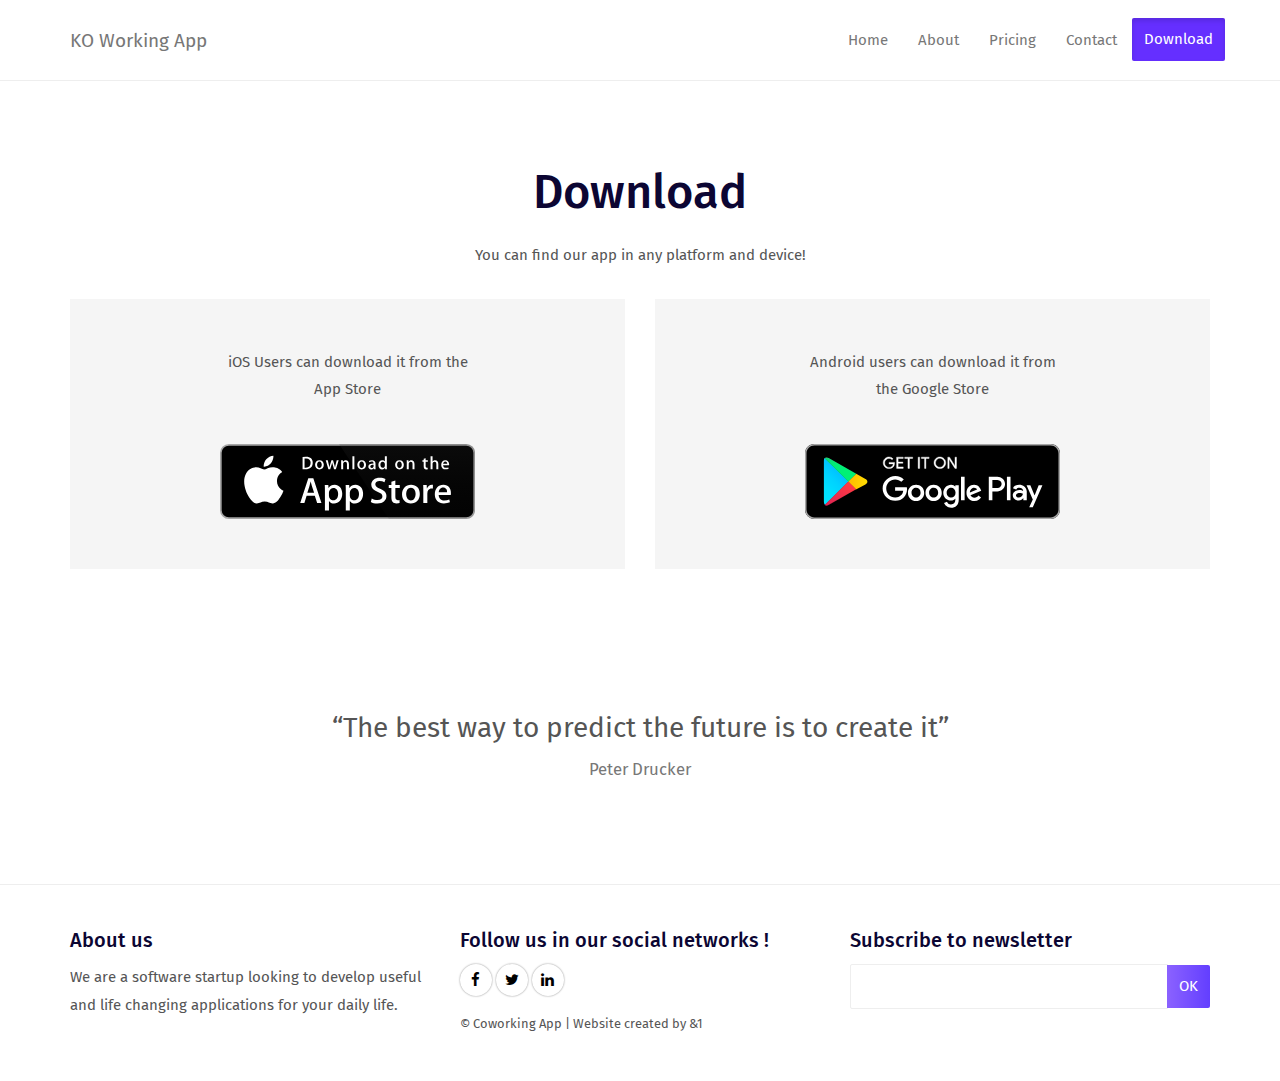
==== commit 550bba8c: "Update download.html" ====
--- a/download.html
+++ b/download.html
@@ -127,11 +127,11 @@
             <div class="row">
                     <div class="col-md-4">
                         <h4>About us</h4>
-                        <p>Lorem ipsum dolor sit amet, consectetur adipiscing elit. Nunc sit amet consectetur dolor</p>
+                        <p>We are a software startup looking to develop useful and life changing applications for your daily life.</p>
                     </div>
 
                     <div class="col-md-4">
-                        <h4>Do you like ? Share this !</h4>
+                        <h4>Follow us in our social networks !</h4>
                         <p>
                             <a href="https://facebook.com/" class="social-round-icon white-round-icon fa-icon" title="">
                             <i class="fa fa-facebook" aria-hidden="true"></i>
@@ -143,7 +143,7 @@
                             <i class="fa fa-linkedin" aria-hidden="true"></i>
                           </a>
                         </p>
-                        <p><small>© Untitled | Website created with <a href="http://www.mashup-template.com/" class="link-like-text" title="Create website with free html template">Mashup Template</a>/<a href="http://www.unsplash.com/" class="link-like-text" title="Beautiful Free Images">Unsplash</a></small></p>    
+                        <p><small>© Coworking App | Website created by &1 </p>    
                     </div>
 
                     <div class="col-md-4">
@@ -187,4 +187,4 @@
 --> 
 <script type="text/javascript" src="./main.41beeca9.js"></script></body>
 
-</html>+</html>
